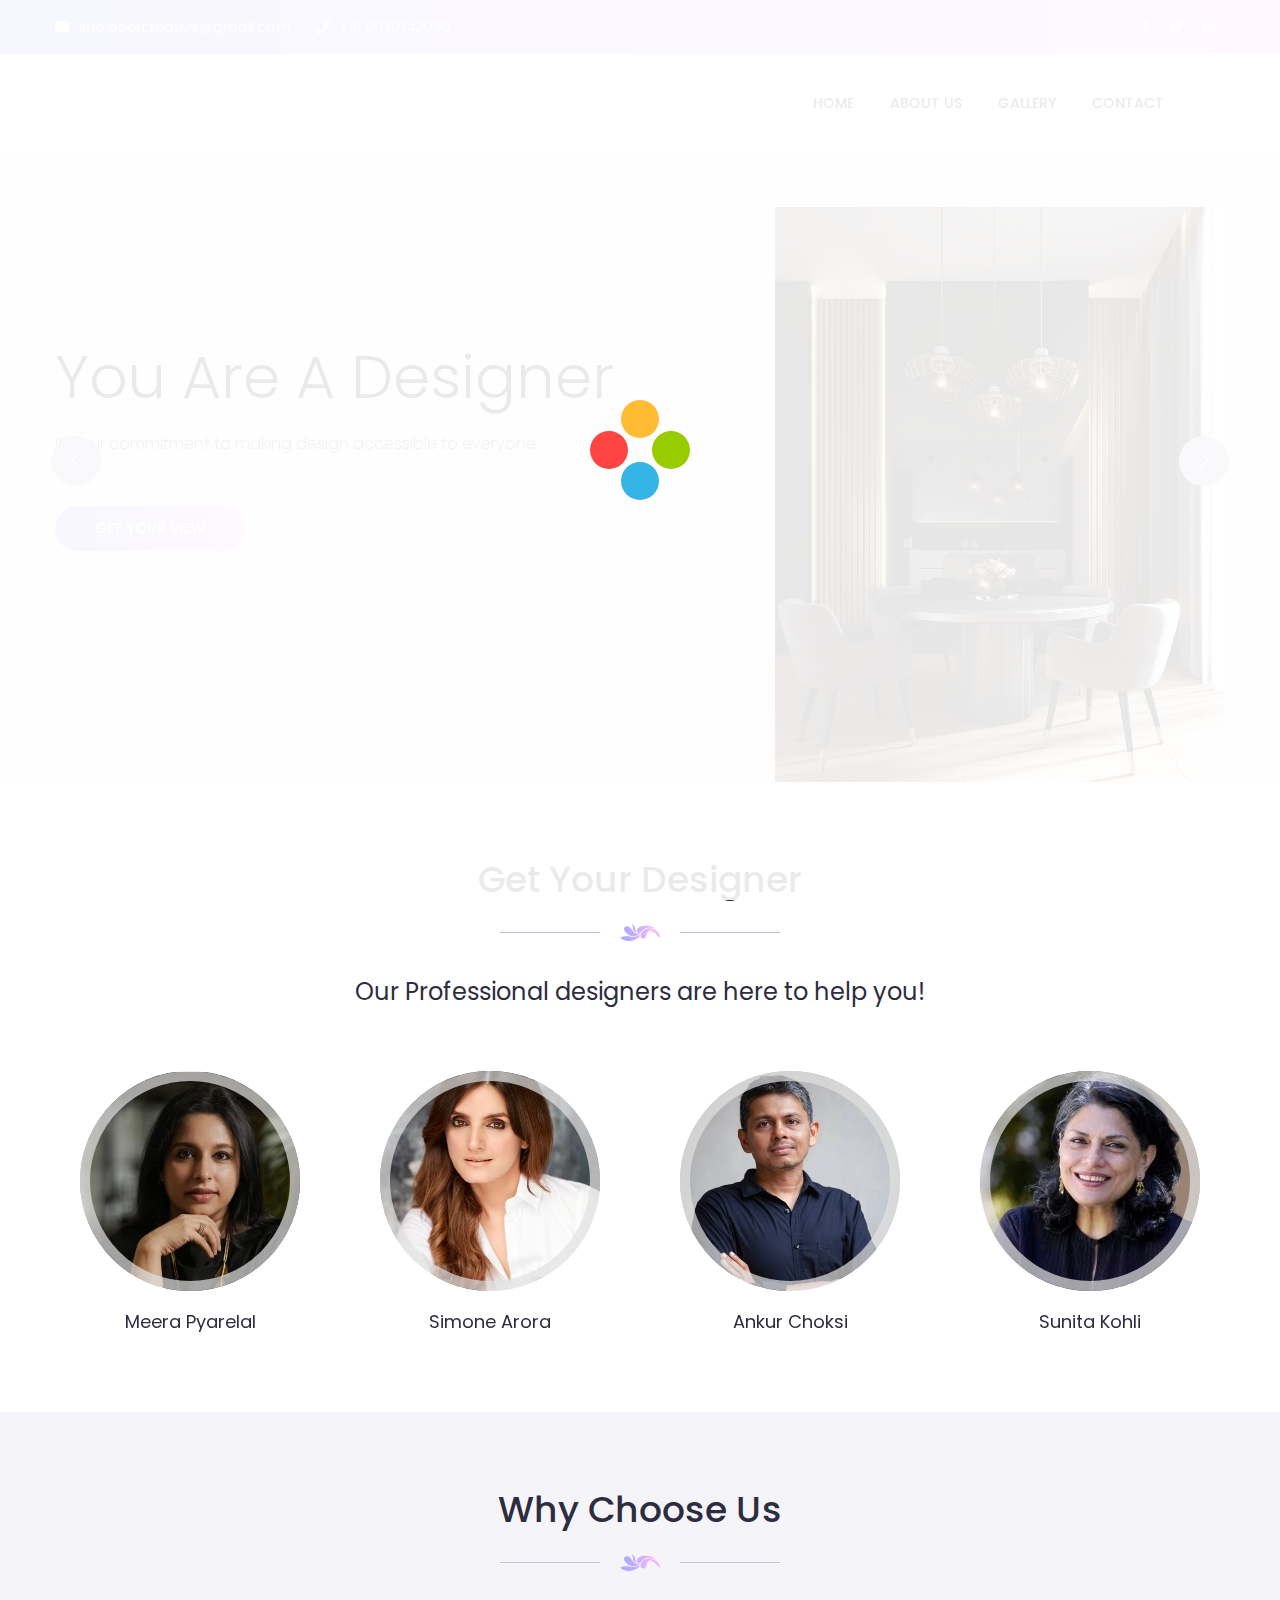
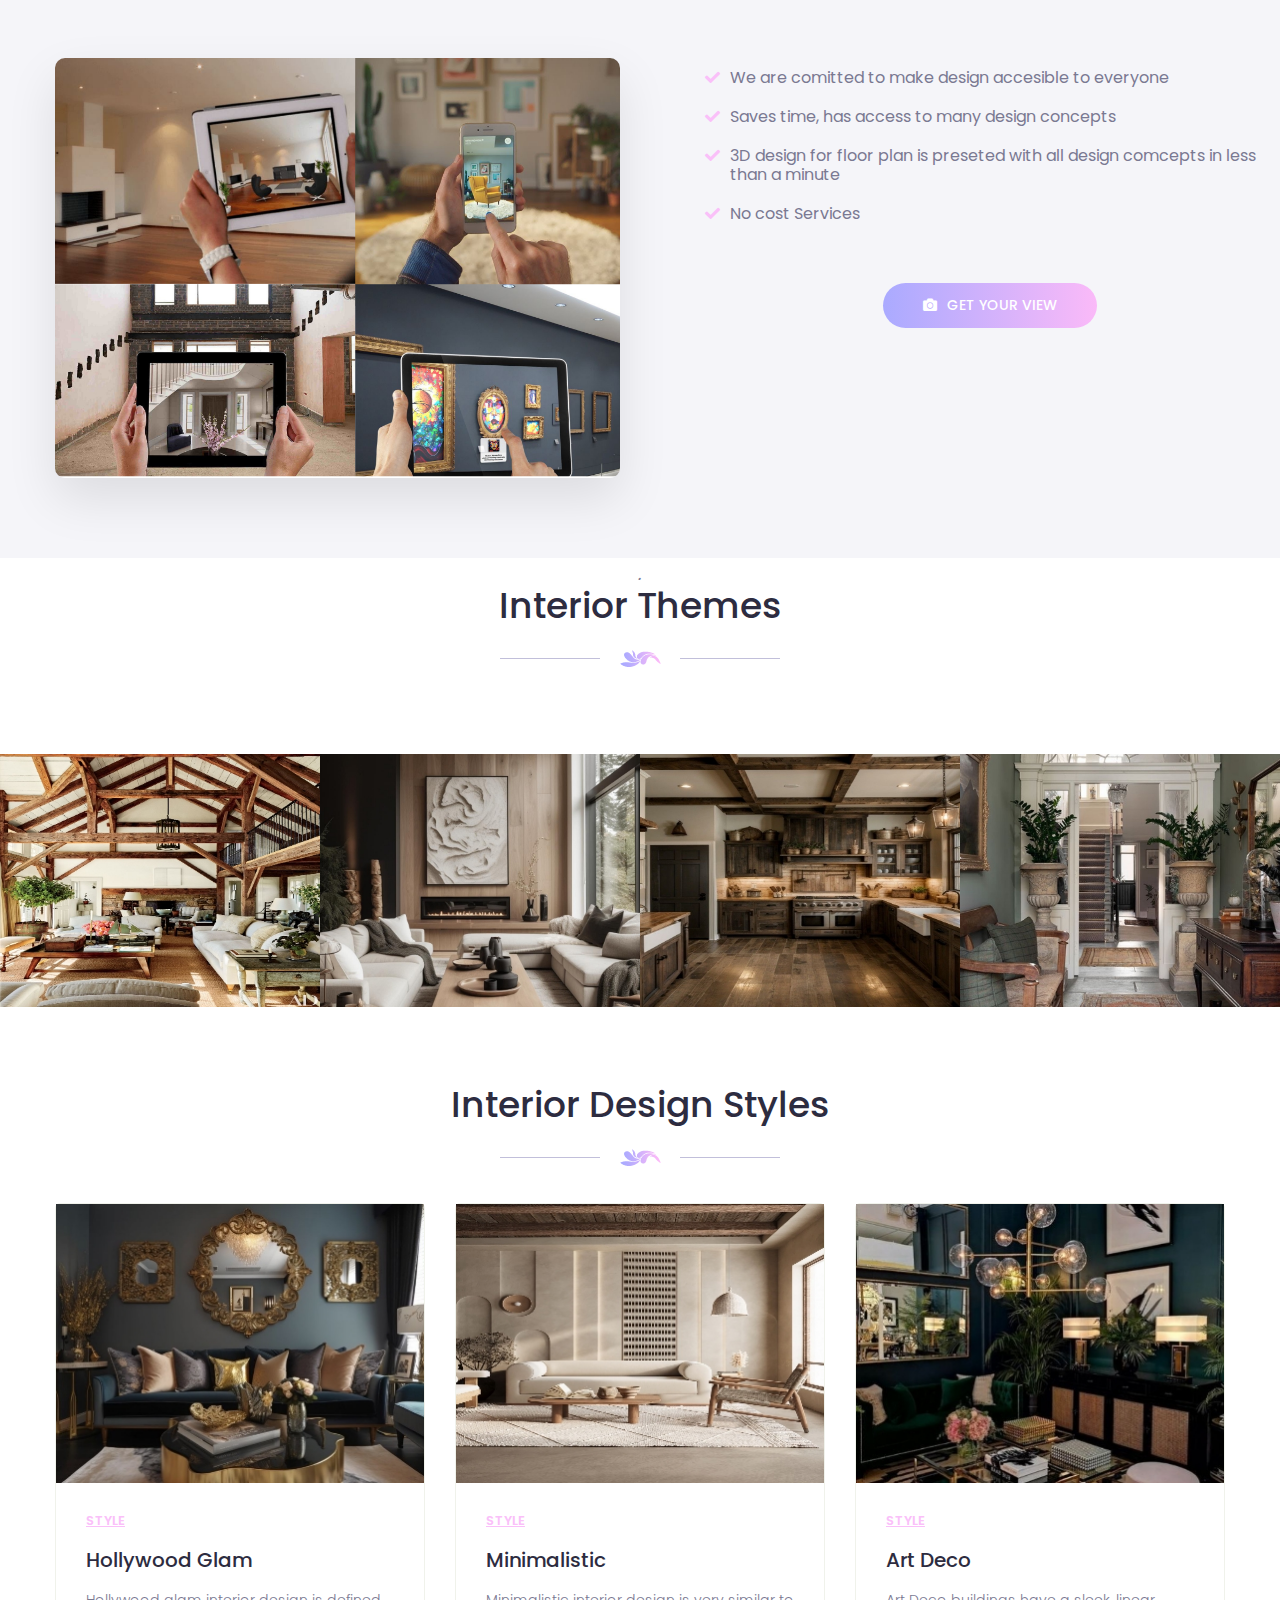
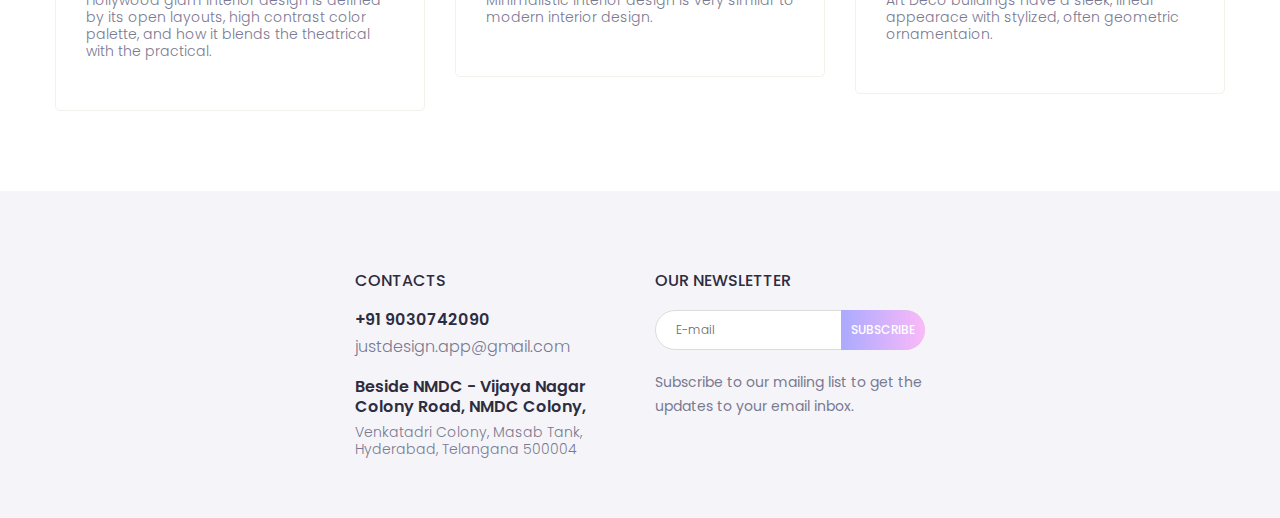
==== index.html @ 532f26d9 "init" ====
<!doctype html>
<!--[if lt IE 7]>		<html class="no-js lt-ie9 lt-ie8 lt-ie7" lang=""> <![endif]-->
<!--[if IE 7]>			<html class="no-js lt-ie9 lt-ie8" lang=""> <![endif]-->
<!--[if IE 8]>			<html class="no-js lt-ie9" lang=""> <![endif]-->
<!--[if gt IE 8]><!-->	<html class="no-js" lang=""> <!--<![endif]-->
<head>
	<meta charset="utf-8">
	<meta http-equiv="X-UA-Compatible" content="IE=edge">
	<meta name="description" content="">
	<meta name="viewport" content="width=device-width, initial-scale=1">
	<title>JustDesign.app</title>
	<link rel="stylesheet" href="css/bootstrap.css">
	<link rel="stylesheet" href="css/icomoon.css">
	<link rel="stylesheet" href="css/icofont.css">
	<link rel="stylesheet" href="css/plugins.css">
	<link rel="stylesheet" href="style.css">
	<link rel="stylesheet" href="css/color.css">
	<link rel="stylesheet" href="css/responsive.css">
	<script src="js/vendor/modernizr-2.8.3-respond-1.4.2.min.js"></script>
</head>
<body class="hb-home hb-homeone">
	<!--[if lt IE 8]>
		<p class="browserupgrade">You are using an <strong>outdated</strong> browser. Please <a href="http://browsehappy.com/">upgrade your browser</a> to improve your experience.</p>
	<![endif]-->
	<!--************************************
			Wrapper Start
	*************************************-->
	<div id="hb-wrapper" class="hb-wrapper hb-haslayout">
		<!--************************************
				Header Start
		*************************************-->
		<header id="hb-header" class="hb-header hb-haslayout">
			<div class="hb-topbar">
				<div class="container">
					<div class="row">
						<div class="col-xs-12 col-sm-12 col-md-12">
							<div class="hb-info-area">
								<ul class="list-unstyled hb-info">
									<li><a href="mailto:info.deercreative@gmail.com"><i class="fa fa-envelope"></i>info.deercreative@gmail.com</a>
									</li>
									<li><i class="fa fa-phone"></i>+91 9030742090</li>
								</ul>
							</div>
							<div class="hb-socialicons-area">
								<!-- <span class="hb-timeandday">Open hours: 8.00-18.00 Mon-Fri</span> -->
								<ul class="hb-socialicons hb-withoutbackground list-unstyled">
									<li><a href="javascript:void(0);"><i class="fab fa-facebook-f"></i></a></li>
									<li><a href="javascript:void(0);"><i class="fab fa-twitter"></i></a></li>
									<!-- <li><a href="javascript:void(0);"><i class="fab fa-google-plus-g"></i></a></li> -->
									<li><a href="javascript:void(0);"><i class="fab fa-instagram"></i></a></li>
								</ul>
							</div>
						</div>
					</div>
				</div>
			</div>
			<div class="hb-navigationarea">
				<div class="container">
					<div class="row">
						<div class="col-xs-12 col-sm-12 col-md-12 col-lg-12">
							<!-- <strong class="hb-logo"><a href="index.html"><img src="images/logo.png" alt="company logo here"></a></strong> -->
							<div class="hb-addnav">
								<!-- <div class="hb-searcharea">
									<a href="#" class="search-opener"><i class="icon_search"></i></a>
								</div> -->
								<!-- <div class="hb-cartarea">
									<a class="dropdown-toggle" data-toggle="dropdown" href="#" role="button" aria-haspopup="true" aria-expanded="false">
									<span class="icon_bag_alt"></span>
									</a>
									<ul class="list-unstyled dropdown-menu hb-cart right">
										<li>
											<figure><img src="images/cart-img01.jpg" alt="image description"></figure>
											<h3><span>$130.00 x 1</span>OIL MASSAGES</h3>
											<button><i class="ti-close"></i></button>
										</li>
										<li>
											<figure><img src="images/cart-img02.jpg" alt="image description"></figure>
											<h3><span>$130.00 x 1</span>OIL MASSAGES</h3>
											<button><i class="ti-close"></i></button>
										</li>
										<li>
											<span class="hb-total">total:<em>$460.00</em></span>
										</li>
										<li>
											<a href="javascript:void(0);" class="hb-btn hb-btn-lg changehover font-base fw-medium text-center text-uppercase">VIEW CARD</a>
											<a href="javascript:void(0);" class="hb-btn hb-btn-lg font-base fw-medium text-center text-uppercase">CHECK OUT</a>
										</li>
									</ul>
								</div> -->
							</div>
							<nav id="hb-nav" class="hb-nav">
								<div class="navbar-header">
									<button type="button" class="navbar-toggle collapsed" data-toggle="collapse" data-target="#hb-navigation" aria-expanded="false">
										<span class="sr-only">Toggle navigation</span>
										<span class="icon-bar"></span>
										<span class="icon-bar"></span>
										<span class="icon-bar"></span>
									</button>
								</div>
								<div id="hb-navigation" class="collapse navbar-collapse hb-navigation">
									<ul>                                                                    
										<li class="menu-item-has-children">
											<a href="index.html">Home</a>
											<!-- <ul class="list-unstyled sub-menu">
												<li><a href="index.html">Homepage Spa S1</a></li>
												<li><a href="index-2.html">Homepage Spa S2</a></li>
												<li><a href="index-3.html">Homepage Spa S3</a></li>
												<li><a href="index-4.html">Homepage Spa S4</a></li>
											</ul> -->
										</li>
										<!-- <li class="menu-item-has-children">
											<a href="service.html">Services</a>
											<ul class="list-unstyled sub-menu">
												<li><a href="service.html">Full-body Massages</a></li>
											</ul>
										</li> -->
										<li><a href="aboutus.html">About Us</a></li>
										<!-- <li class="menu-item-has-children current-menu-item">
											<a href="javascript:void(0);">Pages</a>
											<ul class="list-unstyled sub-menu">
												<li><a href="aboutus.html">About Us</a></li>
												<li><a href="testimonials.html">Testimonials</a></li>
												<li><a href="pricing.html">Pricing</a></li>
												<li><a href="booking.html">Booking</a></li>
												<li><a href="giftcertificates.html">Gift Certificates</a></li>
												<li><a href="faq.html">FAQs</a></li>
												<li><a href="404page.html">404 Error</a></li>
												<li><a href="comingsoon.html">Comming Soon</a></li>
											</ul>
										</li> -->
										<li class="menu-item-has-children">
											<a href="gallery.html">Gallery</a>
											<!-- <ul class="list-unstyled sub-menu">
												<li><a href="gallery.html">Gallery Grid</a></li>
												<li><a href="gallery-masonrystyle.html">Gallery Masonry</a></li>
											</ul> -->
										</li>
										<!-- <li class="menu-item-has-children">
											<a href="javascript:void(0);">Shop</a>
											<ul class="list-unstyled sub-menu">
												<li><a href="shop.html">Shop</a></li>
												<li><a href="shop-detail.html">Shop Detail</a></li>
											</ul>
										</li> -->
										<!-- <li class="menu-item-has-children">
											<a href="javascript:void(0);">Blogs </a>
											<ul class="list-unstyled sub-menu">
												<li><a href="bloggrid-fullwidth.html">BlogGrid Fullwidth</a></li>
												<li><a href="bloggrid-sidebar.html">BlogGrid Sidebar</a></li>
												<li><a href="blog-classic.html">Blog Classic</a></li>
												<li><a href="blogdetails-sidebar.html">BlogDetail Sidebar</a></li>
												<li><a href="blogdetails-fullwidth.html">BlogDetail Fullwidth</a></li>
											</ul>
										</li> -->
										<li><a href="contactus.html">Contact</a></li>
									</ul>
								</div>
							</nav>
						</div>
					</div>
				</div>
			</div>
		</header>
		<!--************************************
				Header End
		*************************************-->
		<div class="search-popup">
			<div class="holder">
				<div class="block">
					<a href="#" class="close-btn"><i class="fa fa-times"></i></a>
					<form action="#" class="search-form">
						<fieldset>
							<input type="search" class="form-control" placeholder="Search">
							<button type="submit" class="btn-primary"><i class="fa fa-search"></i></button>
						</fieldset>
					</form>
				</div>
			</div>
		</div>
		<!--************************************
				Home Slider Start
		*************************************-->
		<div id="hb-homeslider" class="hb-homeslider owl-carousel owl-theme hb-haslayout">
			<div class="item">
				<div class="container">
					<div class="row">
						<div class="col-xs-12">
							<div class="hb-slidercontent-area">
								<figure class="hb-sliderimg">
									<img src="images/slider.png" alt="image description">
									<figcaption class="hb-slidercontent">
										<h1>
											<!-- <span>Design &amp; Just Design</span> -->
											You are a designer</h1>
											<div class="hb-description">
												<p>It's our commitment to making design accessible to everyone.</p>
											</div>
											<a href="booking.html" class="hb-btn">Get your view</a>
										</figcaption>
								</figure>
							</div>
						</div>
					</div>
				</div>
			</div>
			<div class="item">
				<div class="container">
					<div class="row">
						<div class="col-xs-12">
							<div class="hb-slidercontent-area">
								<figure class="hb-sliderimg">
									<img src="images/slider2.png" alt="image description">
									<figcaption class="hb-slidercontent">
										<h1>
											<!-- <span>Design &amp; Real</span> -->
											See &amp; Design</h1>
										<div class="hb-description">
											<p>You don't need to be an expert we're here to help.</p>
										</div>
										<a href="service.html" class="hb-btn">Get your view</a>
									</figcaption> 
								</figure>
							</div>
						</div>
					</div>
				</div>
			</div>
		</div>
		<!--************************************
				Home Slider End
		*************************************-->
		<!--************************************
				Main Start
		*************************************-->
		<main id="hb-main" class="hb-main hb-haslayout">
			<!--************************************
						Services Start
			*************************************-->
			<section id="hb-services" class="hb-services hb-sectionspace hb-haslayout">
				<div class="container">
					<div class="row">
						<div class=" col-xs-12 col-sm-12 col-sm-offset-0 col-md-8 col-md-offset-2">
							<div class="hb-sectionhead mb-50">
								<div class="hb-sectiontitle">
									<h2>
										<span></span>
										Get Your Designer
									</h2>
								</div>
								<div class="hb-headcontent">
									<h2>Our Professional designers are here to help you!</h2>
									<div class="hb-description">
										<!-- <p>Paradise products combine botanical and advanced cosmeceutical ingredients with the Science of Beauty to bring you the ultimate in professional skincare in a retail form.</p> -->
									</div>
								</div>
							</div>
						</div>
						<div id="hb-servicesslider" class="hb-servicesslider owl-carousel owl-theme hb-haslayout">
							<div class="item">
								<div class="hb-servicebox">
									<figure class="hb-serviceimg">
										<img src="images/designer1.jpg" alt="images description">
										<figcaption class="hb-imagecontent">
											<a href="booking.html" class="hb-btn"> Connect</a>
										</figcaption>
									</figure>
									<div class="hb-servicecontent">
										<h3>
											Meera Pyarelal
											<!-- <em>$200</em> -->
										</h3>
									</div>
								</div>
							</div>
							<div class="item">
								<div class="hb-servicebox">
									<figure class="hb-serviceimg">
										<img src="images/designer2.jpg" alt="images description">
										<figcaption class="hb-imagecontent">
											<a href="booking.html" class="hb-btn"> Connect</a>
										</figcaption>
									</figure>
									<div class="hb-servicecontent">
										<h3>
											Simone Arora
											<!-- <em>$120</em> -->
										</h3>
									</div>
								</div>
							</div>
							<div class="item">
								<div class="hb-servicebox">
									<figure class="hb-serviceimg">
										<img src="images/designer3.jpg" alt="images description">
										<figcaption class="hb-imagecontent">
											<a href="booking.html" class="hb-btn"> Connect</a>
										</figcaption>
									</figure>
									<div class="hb-servicecontent">
										<h3>
											Ankur Choksi
											<!-- <em>$80</em> -->
										</h3>
									</div>
								</div>
							</div>
							<div class="item">
								<div class="hb-servicebox">
									<figure class="hb-serviceimg">
										<img src="images/designer4.jpg" alt="images description">
										<figcaption class="hb-imagecontent">
											<a href="booking.html" class="hb-btn"> Connect</a>
										</figcaption>
									</figure>
									<div class="hb-servicecontent">
										<h3>
											Sunita Kohli
											<!-- <em>$150</em> -->
										</h3>
									</div>
								</div>
							</div>
						</div>
					</div>
				</div>
			</section>
			<!--************************************
						Services End
			*************************************-->
			<!--************************************
						Why Choose US Start
			*************************************-->
			<section id="hb-whychooseus" class="hb-whychooseus hb-sectionspace hb-bg hb-haslayout">
				<div class="container">
					<div class="row">
						<div class=" col-xs-12 col-sm-12 col-sm-offset-0 col-md-8 col-md-offset-2">
							<div class="hb-sectionhead mb-50">
								<div class="hb-sectiontitle">
									<h2><span></span>
										Why Choose Us
									</h2>
								</div>
							</div>
						</div>
						<div class="col-xs-12 col-sm-6 col-md-6 col-lg-6">
							<figure class="hb-whychooseus-img">
								<img src="images/whychooseus.png" alt="images description">
							</figure>
						</div>
						<div class="col-xs-12 col-sm-6 col-md-6 col-lg-6">
							<div class="hb-whychooseus-content">
								<div class="hb-whychooseus-title">
									<!-- <h3 class="hb-twoheading">Special Treatments</h3> -->
								</div>
								<ul class="list-unstyled hb-whychooseus-list">
									<li>We are comitted to make design accesible to everyone</li>
									<li>Saves time, has access to many design concepts</li>
									<li>3D design for floor plan is preseted with all design comcepts in less than a minute</li>
									<li>No cost Services</li>
									<!-- <li>Special gifts & offers for you</li>
									<li>Created by Medical Professionals of Spa Lab</li> -->
								</ul>
								<!-- <div id="hb-statisticscounters" class="hb-statisticscounters">
									<div class="hb-counter">
										<h3><span data-from="0" data-to="135" data-speed="2000" data-refresh-interval="50">135</span></h3>
										<h4>Clients</h4>
									</div>
									<div class="hb-counter">
										<h3><span data-from="0" data-to="28" data-speed="2000" data-refresh-interval="50">28</span></h3>
										<h4>Therapists</h4>
									</div>
									<div class="hb-counter">
										<h3><span data-from="0" data-to="46" data-speed="2000" data-refresh-interval="50">46</span></h3>
										<h4>Procedures</h4>
									</div>
									<div class="hb-counter">
										<h3><span data-from="0" data-to="27" data-speed="2000" data-refresh-interval="50">27</span></h3>
										<h4>Treatments</h4>
									</div>
								</div> -->
								<div class="hb-btnarea">
									<a href="giftcertificates.html" class="hb-btn"><i class="fa fa-camera"></i>Get your view</a>
								</div>
							</div>
						</div>
					</div>
				</div>
			</section>
			<!--************************************
						Why Choose US End
			*************************************-->
			<!--************************************
						Pricing Plan Start
			*************************************-->
			<!-- <section id="hb-pricingplan" class="hb-pricingplan hb-sectionspace hb-haslayout">
				<div class="container">
					<div class="row">
						<div class=" col-xs-12 col-sm-12 col-sm-offset-0 col-md-8 col-md-offset-2">
							<div class="hb-sectionhead mb-50">
								<div class="hb-sectiontitle">
									<h2><span>Spa Center</span>
										Our Pricing
									</h2>
								</div>
							</div>
						</div>
						<div class="hb-pricingplan-area">
							<div class="col-xs-12 col-sm-6 col-md-3 col-lg-3">
								<div class="hb-pricingbox">
									<figure class="hb-pricing-img">
										<img src="https://via.placeholder.com/250x245" alt="images description">
									</figure>
									<div class="pricingcontent">
										<h3>
											FAMILY PACK
											<span>$29.99</span>
										</h3>
										<ul class="list-unstyled hb-pricinglist">
											<li>Nail Cutting</li>
											<li>Hair Coloring</li>
											<li>Spa Therapy</li>
										</ul>
										<div class="hb-btnarea">
											<a href="javascript:void(0);" class="hb-btn changebtn">select plan</a>
										</div>
									</div>
								</div>
							</div>
							<div class="col-xs-12 col-sm-6 col-md-3 col-lg-3">
								<div class="hb-pricingbox">
									<figure class="hb-pricing-img">
										<img src="https://via.placeholder.com/250x245" alt="images description">
									</figure>
									<div class="pricingcontent">
										<h3>
											Medium
											<span>$39.99</span>
										</h3>
										<ul class="list-unstyled hb-pricinglist">
											<li>Nail Cutting</li>
											<li>Hair Coloring</li>
											<li>Spa Therapy</li>
											<li>Body massage</li>
										</ul>
										<div class="hb-btnarea">
											<a href="javascript:void(0);" class="hb-btn changebtn">select plan</a>
										</div>
									</div>
								</div>
							</div>
							<div class="col-xs-12 col-sm-6 col-md-3 col-lg-3">
								<div class="hb-pricingbox active">
									<figure class="hb-pricing-img">
										<img src="https://via.placeholder.com/250x245" alt="images description">
									</figure>
									<div class="pricingcontent">
										<h3>
											Premium
											<span>$59.99</span>
										</h3>
										<ul class="list-unstyled hb-pricinglist">
											<li>Nail Cutting</li>
											<li>Hair Coloring</li>
											<li>Spa Therapy</li>
											<li>Body massage</li>
											<li>Manicure</li>
										</ul>
										<div class="hb-btnarea">
											<a href="javascript:void(0);" class="hb-btn changebtn">select plan</a>
										</div>
									</div>
								</div>
							</div>
							<div class="col-xs-12 col-sm-6 col-md-3 col-lg-3">
								<div class="hb-pricingbox">
									<figure class="hb-pricing-img">
										<img src="https://via.placeholder.com/250x245" alt="images description">
									</figure>
									<div class="pricingcontent">
										<h3>
											Ultimate
											<span>$79.99</span>
										</h3>
										<ul class="list-unstyled hb-pricinglist">
											<li>Nail Cutting</li>
											<li>Hair Coloring</li>
											<li>Spa Therapy</li>
											<li>Body massage</li>
											<li>Manicure</li>
										</ul>
										<div class="hb-btnarea">
											<a href="javascript:void(0);" class="hb-btn changebtn">select plan</a>
										</div>
									</div>
								</div>
							</div>
						</div>
					</div>
				</div>
			</section> -->
			<!--************************************
						Pricing Plan End
			*************************************-->
			<!--************************************
						Our Gallery Start
			*************************************-->
			<section id="hb-gallery" class="hb-gallery hb-haslayout">
				<div class="container">
					<div class="row">
						<div class=" col-xs-12 col-sm-12 col-sm-offset-0 col-md-8 col-md-offset-2">
							<div class="hb-sectionhead mb-50">
								<div class="hb-sectiontitle">
									<h2><span>.</span>
									Interior Themes 
									</h2>
								</div>
							</div>
						</div>
					</div>
				</div>
				<div class="hb-gallery-area">
					<figure class="hb-galleryimg">
						<img src="images/interior-themes1.jpg" alt="images description">
						<figcaption class="hb-gallerycontent">
							<ul class="list-unstyled hb-roundicon">
								<li><a href="images/interior-themes1.jpg" data-fancybox="gallery" class="hb-g-icon hover1"><i class="fas fa-arrows-alt"></i></a></li>
								<li><a href="javascript:void(0)" class="hb-g-icon hover2"><i class="fas fa-link"></i></a></li>
							</ul>
							<h3>Country Style</h3>
							<span></span>
						</figcaption>
					</figure>
					<figure class="hb-galleryimg">
						<img src="images/interior-themes2.jpg" alt="images description">
						<figcaption class="hb-gallerycontent">
							<ul class="list-unstyled hb-roundicon">
								<li><a href="images/interior-themes2.jpg" data-fancybox="gallery" class="hb-g-icon hover1"><i class="fas fa-arrows-alt"></i></a></li>
								<li><a href="javascript:void(0)" class="hb-g-icon hover2"><i class="fas fa-link"></i></a></li>
							</ul>
							<h3>Scandinavian</h3>
							<span></span>
						</figcaption>
					</figure>
					<figure class="hb-galleryimg">
						<img src="images/interior-themes3.jpg" alt="images description">
						<figcaption class="hb-gallerycontent">
							<ul class="list-unstyled hb-roundicon">
								<li><a href="images/interior-themes3.jpg" data-fancybox="gallery" class="hb-g-icon hover1"><i class="fas fa-arrows-alt"></i></a></li>
								<li><a href="javascript:void(0)" class="hb-g-icon hover2"><i class="fas fa-link"></i></a></li>
							</ul>
							<h3>Rustic Meandering</h3>
							<span></span>
						</figcaption>
					</figure>
					<figure class="hb-galleryimg">
						<img src="images/interior-themes4.jpg" alt="images description">
						<figcaption class="hb-gallerycontent">
							<ul class="list-unstyled hb-roundicon">
								<li><a href="images/interior-themes4.jpg" data-fancybox="gallery" class="hb-g-icon hover1"><i class="fas fa-arrows-alt"></i></a></li>
								<li><a href="javascript:void(0)" class="hb-g-icon hover2"><i class="fas fa-link"></i></a></li>
							</ul>
							<h3>Traditional</h3>
							<span></span>
						</figcaption>
					</figure>
				</div>
			</section>
			<!--************************************
						Our Gallery End
			*************************************-->
			<!--************************************
						Appointment Start
			*************************************-->
			<!-- <section id="hb-appointment" class="hb-appointment hb-sectionspace hb-haslayout">
				<div class="container">
					<div class="row">
						<div class="col-xs-12 col-sm-12 col-md-5">
							<figure class="hb-appointmentimg">
								<img src="https://via.placeholder.com/470x545" alt="images description">
							</figure>
						</div>
						<div class="col-xs-12 col-sm-12 col-md-7">
							<div class="hb-sectionhead">
								<div class="hb-sectiontitle">
									<h2><span>Spa Center</span>
										Appointment
									</h2>
								</div>
							</div>
							<div class="hb-appointmentcontent">
								<h3>Want to Make a Booking or Have a Question?</h3>
								<div class="hb-description">
									<p>Call me : <strong>002-6666-8888</strong> or fill out our online booking <span>& equiry form and we’ll contact you</span></p>
								</div>
								<div class="hb-btnarea">
									<a href="booking.html" class="hb-btn">Make an appointment</a>
								</div>
							</div>
						</div>
					</div>
				</div>
			</section> -->
			<!--************************************
						Appointment End
			*************************************-->
			<!--************************************
						Testimonial Start
			*************************************-->
			<!-- <div id="hb-testimonial" class="hb-testimonial hb-sectionspace hb-haslayout">
				<div class="container">
					<div class="row">
						<div class=" col-sm-12 col-xs-12 col-xs-offset-0 col-md-8 col-md-offset-2">
							<div id="hb-testimonialslider" class="hb-testimonialslider owl-carousel hb-haslayout" >
								<div class="item">
									<div class="hb-testimonialcontent">
										<figure>
											<img src="images/quotes-img01.png" alt="image description">	
										</figure>
										<div class="hb-description">
											<p>Had a massage at deep by the training student ,very professional ,very relaxing and felt very comfortable throughout the treatment ,the salon is always immaculately clean ,friendly and I would recommend this salon 100%</p>
										</div>
										<div  class="hb-uthername">
											<h3>Ollie Schneider</h3> -
											<span class="hb-stars"><span></span></span>
											<span>CEO DeerCreative</span>
										</div>
									</div>
								</div>
								<div class="item">
									<div class="hb-testimonialcontent">
										<figure>
											<img src="images/quotes-img01.png" alt="image description">	
										</figure>
										<div class="hb-description">
											<p>Had a massage at deep by the training student ,very professional ,very relaxing and felt very comfortable throughout the treatment ,the salon is always immaculately clean ,friendly and I would recommend this salon 100%</p>
										</div>
										<div  class="hb-uthername">
											<h3>Ollie Schneider</h3> -
											<span class="hb-stars"><span></span></span>
											<span>CEO DeerCreative</span>
										</div>
									</div>
								</div>
								<div class="item">
									<div class="hb-testimonialcontent">
										<figure>
											<img src="images/quotes-img01.png" alt="image description">	
										</figure>
										<div class="hb-description">
											<p>Had a massage at deep by the training student ,very professional ,very relaxing and felt very comfortable throughout the treatment ,the salon is always immaculately clean ,friendly and I would recommend this salon 100%</p>
										</div>
										<div  class="hb-uthername">
											<h3>Ollie Schneider</h3> -
											<span class="hb-stars"><span></span></span>
											<span>CEO DeerCreative</span>
										</div>
									</div>
								</div>
								<div class="item">
									<div class="hb-testimonialcontent">
										<figure>
											<img src="images/quotes-img01.png" alt="image description">	
										</figure>
										<div class="hb-description">
											<p>Had a massage at deep by the training student ,very professional ,very relaxing and felt very comfortable throughout the treatment ,the salon is always immaculately clean ,friendly and I would recommend this salon 100%</p>
										</div>
										<div  class="hb-uthername">
											<h3>Ollie Schneider</h3> -
											<span class="hb-stars"><span></span></span>
											<span>CEO DeerCreative</span>
										</div>
									</div>
								</div>
								<div class="item">
									<div class="hb-testimonialcontent">
										<figure>
											<img src="images/quotes-img01.png" alt="image description">	
										</figure>
										<div class="hb-description">
											<p>Had a massage at deep by the training student ,very professional ,very relaxing and felt very comfortable throughout the treatment ,the salon is always immaculately clean ,friendly and I would recommend this salon 100%</p>
										</div>
										<div  class="hb-uthername">
											<h3>Ollie Schneider</h3> -
											<span class="hb-stars"><span></span></span>
											<span>CEO DeerCreative</span>
										</div>
									</div>
								</div>
								<div class="item">
									<div class="hb-testimonialcontent">
										<figure>
											<img src="images/quotes-img01.png" alt="image description">	
										</figure>
										<div class="hb-description">
											<p>Had a massage at deep by the training student ,very professional ,very relaxing and felt very comfortable throughout the treatment ,the salon is always immaculately clean ,friendly and I would recommend this salon 100%</p>
										</div>
										<div  class="hb-uthername">
											<h3>Ollie Schneider</h3> -
											<span class="hb-stars"><span></span></span>
											<span>CEO DeerCreative</span>
										</div>
									</div>
								</div>
							</div>
							<div id="hb-testimonialsthumbslider" class="hb-testimonialsthumbslider hb-thumbs owl-carousel">
								<div class="item hb-thumb">
									<figure><img src="https://via.placeholder.com/80x80" alt="image description"></figure>
								</div>
								<div class="item hb-thumb">
									<figure><img src="https://via.placeholder.com/80x80" alt="image description"></figure>
								</div>
								<div class="item hb-thumb">
									<figure><img src="https://via.placeholder.com/80x80" alt="image description"></figure>
								</div>
								<div class="item hb-thumb">
									<figure><img src="https://via.placeholder.com/80x80" alt="image description"></figure>
								</div>
								<div class="item hb-thumb">
									<figure><img src="https://via.placeholder.com/80x80" alt="image description"></figure>
								</div>
								<div class="item hb-thumb">
									<figure><img src="https://via.placeholder.com/80x80" alt="image description"></figure>
								</div>
							</div>
						</div>
					</div>
				</div>
			</div> -->
			<!--************************************
						Testimonial End
			*************************************-->
			<!--************************************
						Interior Design style
			*************************************-->
			<section id="hb-blog" class="hb-blog hb-sectionspace hb-haslayout">
				<div class="container">
					<div class="row">
						<div class=" col-xs-12 col-sm-12 col-sm-offset-0 col-md-8 col-md-offset-2">
							<div class="hb-sectionhead">
								<div class="hb-sectiontitle">
									<h2><span></span>
										Interior Design Styles
									</h2>
								</div>
							</div>
						</div>
						<div class="hb-post-area">
							<div class="col-xs-12 col-sm-6 col-md-4 col-lg-4">
								<article class="hb-post">
									<figure class="hb-postimage">
										<a href="bloggrid-sidebar.html"><img src="images/interior-design-style1.jpg" alt="image description"></a>
									</figure>
									<div class="hb-postcontent">
										<a href="bloggrid-sidebar.html" class="hb-postcategory">Style</a>
										<div class="hb-posttitle">
											<h3><a href="bloggrid-sidebar.html">Hollywood Glam</a></h3>
										</div>
										<div class="hb-postmeta">
											 <span>Hollywood glam interior design is defined by its open layouts, high contrast color palette, and how it blends the theatrical with the practical.</span>
										</div>
									</div>
								</article>
							</div>
							<div class="col-xs-12 col-sm-6 col-md-4 col-lg-4">
								<article class="hb-post">
									<figure class="hb-postimage">
										<a href="bloggrid-sidebar.html"><img src="images/interior-design-style2.jpg" alt="image description"></a>
									</figure>
									<div class="hb-postcontent">
										<a href="bloggrid-sidebar.html" class="hb-postcategory">Style</a>
										<div class="hb-posttitle">
											<h3><a href="bloggrid-sidebar.html">Minimalistic</a></h3>
										</div>
										<div class="hb-postmeta">
											<span>Minimalistic interior design is very similar to modern interior design.</span>
										</div>
									</div>
								</article>
							</div>
							<div class="col-xs-12 col-sm-6 col-md-4 col-lg-4">
								<article class="hb-post">
									<figure class="hb-postimage">
										<a href="bloggrid-sidebar.html"><img src="images/interior-design-style3.jpg" alt="image description"></a>
									</figure>
									<div class="hb-postcontent">
										<a href="bloggrid-sidebar.html" class="hb-postcategory">Style</a>
										<div class="hb-posttitle">
											<h3><a href="bloggrid-sidebar.html">Art Deco</a></h3>
										</div>
										<div class="hb-postmeta">
											<span>Art Deco buildings have a sleek, linear appearace with stylized, often geometric ornamentaion.</span>
										</div>
									</div>
								</article>
							</div>
						</div>
					</div>
				</div>
			</section>
			<!--************************************
						Blog End
			*************************************-->
		</main>
		<!--************************************
				Main End
		*************************************-->
		<!--************************************
				Footer Start
		*************************************-->
		<footer id="hb-footer" class="hb-footer hb-haslayout">
			<div class="hb-footer-area">
				<div class="container">
					<div class="row">
						<div class="col-xs-12 col-sm-6 col-md-3">
							<div class="hb-col">
								<strong class="hb-logo">
									<!-- <a href="javascript:void"><img src="images/logo.png" alt=""></a> -->
								</strong>
								<!-- <span class="hb-timeandday">Open hours: 8.00-18.00 Mon-Fri</span> -->
								<ul class="list-unstyled hb-socialicons">
									<!-- <li><a href="javascript:void(0);"><i class="fab fa-facebook-f"></i></a></li>
									<li><a href="javascript:void(0);"><i class="fab fa-twitter"></i></a></li>
									<li class="hb-googleplus"><a href="javascript:void(0);"><i class="fab fa-google-plus-g"></i></a></li> -->
									<li><a href="https://www.instagram.com/justdesign.app?igsh=MWFzcHBxNmJ0dnIwag%3D%3D&utm_source=qr"><i class="fab fa-instagram"></i></a></li>
								</ul>
							</div>
						</div>
						<div class="col-xs-12 col-sm-6 col-md-3">
							<div class="hb-col">
								<h3>Contacts</h3>
								<ul class="list-unstyled hb-info">
									<li><span>+91 9030742090<a href="#">justdesign.app@gmail.com</a></span>
									</li>
									<li><span>Beside NMDC - Vijaya Nagar Colony Road, NMDC Colony,<em>Venkatadri Colony, Masab Tank, Hyderabad, Telangana 500004</em></span></li>
								</ul>
							</div>
						</div>
						<div class="col-xs-12 col-sm-6 col-md-3">
							<div class="hb-col">
								<h3>Our Newsletter</h3>
								<div class="hb-emailarea">
									<form class="hb-formtheme">
										<fieldset>
											<div class="form-group">
												<input type="text" class="form-control" placeholder="E-mail">
												<button type="submit" class="hb-btn">SUBSCRIBE</button>
											</div>
										</fieldset>
									</form>
								</div>
								<div class="hb-description">
									<p>Subscribe to our mailing list to get the updates to your email inbox.</p>
								</div>
							</div>
						</div>
						<div class="col-xs-12 col-sm-6 col-md-3">
							<div class="hb-col hb-widget">
								<ul>
									<!-- <li><a href="javascript:void(0);"><img src="https://via.placeholder.com/80x80" alt="image description"></a></li>
									<li><a href="javascript:void(0);"><img src="https://via.placeholder.com/80x80" alt="image description"></a></li>
									<li><a href="javascript:void(0);"><img src="https://via.placeholder.com/80x80" alt="image description"></a></li>
									<li><a href="javascript:void(0);"><img src="https://via.placeholder.com/80x80" alt="image description"></a></li>
									<li><a href="javascript:void(0);"><img src="https://via.placeholder.com/80x80" alt="image description"></a></li>
									<li><a href="javascript:void(0);"><img src="https://via.placeholder.com/80x80" alt="image description"></a></li> -->
								</ul>
							</div>
						</div>
					</div>
				</div>
			</div>
			<!-- <div class="hb-footerbar">
				<div class="container">
					<div class="row">
						<div class="col-xs-12 col-sm-12 col-md-12">
							<span class="hb-copyright">Copyright ©2018 DeerCreative.</span>
							<ul class="list-unstyled hb-footernav">
								<li><a href="javascript:void(0);">About </a></li>
								<li><a href="javascript:void(0);">Terms & Conditions</a></li>
								<li><a href="javascript:void(0);">Privacy Policy</a></li>
								<li><a href="javascript:void(0);">Contact</a></li>
							</ul>
						</div>
					</div>
				</div>
			</div> -->
		</footer>
		<!--************************************
				Footer End
		*************************************-->
		<span id="back-top" class="text-center rounded-circle fa fa-angle-up"></span>
		<div id="loader" class="loader-holder">
			<div class="block">
			    <div class="dot white"></div>
			    <div class="dot"></div>
			    <div class="dot"></div>
			    <div class="dot"></div>
			    <div class="dot"></div>
			</div>
		</div>
	</div>
	<!--************************************
			Wrapper End
	*************************************-->
	<script src="js/vendor/jquery-library.js"></script>
	<script src="js/vendor/bootstrap.min.js"></script>
	<script src="js/owl.carousel.min.js"></script>
	<script src="js/isotope.pkgd.js"></script>
	<script src="js/isotop.js"></script>
	<script src="js/countTo.js"></script>
	<script src="js/appear.js"></script>
	<script src="js/main.js"></script>
</body>
</html>
---- css/icomoon.css ----
@font-face {
	font-family: 'icomoon';
	src: url('../fonts/icomoon.eot?hc836c');
	src: url('../fonts/icomoon.eot?hc836c#iefix') format('embedded-opentype'),
		 url('../fonts/icomoon.ttf?hc836c') format('truetype'),
		 url('../fonts/icomoon.woff?hc836c') format('woff'),
		 url('../fonts/icomoon.svg?hc836c#icomoon') format('svg');
	font-weight: normal;
	font-style: normal;
}
[class^="icon-"],
[class*=" icon-"] {
	font-family: 'icomoon' !important;
	speak: none;
	font-style: normal;
	font-weight: normal;
	font-variant: normal;
	text-transform: none;
	line-height: 1;
	-webkit-font-smoothing: antialiased;
	-moz-osx-font-smoothing: grayscale;
}
.icon-apartment:before { content: "\e900"; }
.icon-arrow-down-circle:before { content: "\e901"; }
.icon-arrow-left-circle:before { content: "\e902"; }
.icon-arrow-right-circle:before { content: "\e903"; }
.icon-arrow-up-circle:before { content: "\e904"; }
.icon-bicycle:before { content: "\e905"; }
.icon-bus:before { content: "\e906"; }
.icon-calendar-full:before { content: "\e907"; }
.icon-camera-video:before { content: "\e908"; }
.icon-car:before { content: "\e909"; }
.icon-chart-bars:before { content: "\e90a"; }
.icon-checkmark-circle:before { content: "\e90b"; }
.icon-chevron-down:before { content: "\e90c"; }
.icon-chevron-down-circle:before { content: "\e90d"; }
.icon-chevron-left:before { content: "\e90e"; }
.icon-chevron-left-circle:before { content: "\e90f"; }
.icon-chevron-right:before { content: "\e910"; }
.icon-chevron-right-circle:before { content: "\e911"; }
.icon-chevron-up:before { content: "\e912"; }
.icon-chevron-up-circle:before { content: "\e913"; }
.icon-circle-minus:before { content: "\e914"; }
.icon-cloud-sync:before { content: "\e915"; }
.icon-code:before { content: "\e916"; }
.icon-coffee-cup:before { content: "\e917"; }
.icon-construction:before { content: "\e918"; }
.icon-cross-circle:before { content: "\e919"; }
.icon-diamond:before { content: "\e91a"; }
.icon-dinner:before { content: "\e91b"; }
.icon-direction-ltr:before { content: "\e91c"; }
.icon-direction-rtl:before { content: "\e91d"; }
.icon-drop:before { content: "\e91e"; }
.icon-enter-down:before { content: "\e91f"; }
.icon-envelope:before { content: "\e920"; }
.icon-exit-up:before { content: "\e921"; }
.icon-file-add:before { content: "\e922"; }
.icon-film-play:before { content: "\e923"; }
.icon-frame-contract:before { content: "\e924"; }
.icon-frame-expand:before { content: "\e925"; }
.icon-funnel:before { content: "\e926"; }
.icon-graduation-hat:before { content: "\e927"; }
.icon-hand:before { content: "\e928"; }
.icon-heart-pulse:before { content: "\e929"; }
.icon-highlight:before { content: "\e92a"; }
.icon-hourglass:before { content: "\e92b"; }
.icon-inbox:before { content: "\e92c"; }
.icon-laptop-phone:before { content: "\e92d"; }
.icon-layers:before { content: "\e92e"; }
.icon-license:before { content: "\e92f"; }
.icon-lighter:before { content: "\e930"; }
.icon-linearicons:before { content: "\e931"; }
.icon-line-spacing:before { content: "\e932"; }
.icon-magnifier:before { content: "\e933"; }
.icon-map-marker:before { content: "\e934"; }
.icon-menu-circle:before { content: "\e935"; }
.icon-moon:before { content: "\e936"; }
.icon-move:before { content: "\e937"; }
.icon-music-note:before { content: "\e938"; }
.icon-mustache:before { content: "\e939"; }
.icon-paperclip:before { content: "\e93a"; }
.icon-paw:before { content: "\e93b"; }
.icon-phone-handset:before { content: "\e93c"; }
.icon-picture:before { content: "\e93d"; }
.icon-plus-circle:before { content: "\e93e"; }
.icon-pointer-down:before { content: "\e93f"; }
.icon-pointer-left:before { content: "\e940"; }
.icon-pointer-right:before { content: "\e941"; }
.icon-pointer-up:before { content: "\e942"; }
.icon-poop:before { content: "\e943"; }
.icon-power-switch:before { content: "\e944"; }
.icon-question-circle:before { content: "\e945"; }
.icon-screen:before { content: "\e946"; }
.icon-select:before { content: "\e947"; }
.icon-shirt:before { content: "\e948"; }
.icon-smartphone:before { content: "\e949"; }
.icon-star:before { content: "\e94a"; }
.icon-store:before { content: "\e94b"; }
.icon-sync:before { content: "\e94c"; }
.icon-tag:before { content: "\e94d"; }
.icon-text-align-center:before { content: "\e94e"; }
.icon-text-align-justify:before { content: "\e94f"; }
.icon-text-align-left:before { content: "\e950"; }
.icon-text-align-right:before { content: "\e951"; }
.icon-text-format:before { content: "\e952"; }
.icon-text-format-remove:before { content: "\e953"; }
.icon-text-size:before { content: "\e954"; }
.icon-thumbs-down:before { content: "\e955"; }
.icon-thumbs-up:before { content: "\e956"; }
.icon-train:before { content: "\e957"; }
.icon-trash:before { content: "\e958"; }
.icon-unlink:before { content: "\e959"; }
.icon-volume:before { content: "\e95a"; }
.icon-wheelchair:before { content: "\e95b"; }
.icon-home:before { content: "\e95c"; }
.icon-home2:before { content: "\e95d"; }
.icon-home3:before { content: "\e95e"; }
.icon-office:before { content: "\e95f"; }
.icon-newspaper:before { content: "\e960"; }
.icon-pencil:before { content: "\e961"; }
.icon-pencil2:before { content: "\e962"; }
.icon-quill:before { content: "\e963"; }
.icon-pen:before { content: "\e964"; }
.icon-blog:before { content: "\e965"; }
.icon-eyedropper:before { content: "\e966"; }
.icon-droplet:before { content: "\e967"; }
.icon-paint-format:before { content: "\e968"; }
.icon-image:before { content: "\e969"; }
.icon-images:before { content: "\e96a"; }
.icon-camera:before { content: "\e96b"; }
.icon-headphones:before { content: "\e96c"; }
.icon-music:before { content: "\e96d"; }
.icon-play:before { content: "\e96e"; }
.icon-film:before { content: "\e96f"; }
.icon-video-camera:before { content: "\e970"; }
.icon-dice:before { content: "\e971"; }
.icon-pacman:before { content: "\e972"; }
.icon-spades:before { content: "\e973"; }
.icon-clubs:before { content: "\e974"; }
.icon-diamonds:before { content: "\e975"; }
.icon-bullhorn:before { content: "\e976"; }
.icon-connection:before { content: "\e977"; }
.icon-podcast:before { content: "\e978"; }
.icon-feed:before { content: "\e979"; }
.icon-mic:before { content: "\e97a"; }
.icon-book:before { content: "\e97b"; }
.icon-books:before { content: "\e97c"; }
.icon-library:before { content: "\e97d"; }
.icon-file-text:before { content: "\e97e"; }
.icon-profile:before { content: "\e97f"; }
.icon-file-empty:before { content: "\e980"; }
.icon-files-empty:before { content: "\e981"; }
.icon-file-text2:before { content: "\e982"; }
.icon-file-picture:before { content: "\e983"; }
.icon-file-music:before { content: "\e984"; }
.icon-file-play:before { content: "\e985"; }
.icon-file-video:before { content: "\e986"; }
.icon-file-zip:before { content: "\e987"; }
.icon-copy:before { content: "\e988"; }
.icon-paste:before { content: "\e989"; }
.icon-stack:before { content: "\e98a"; }
.icon-folder:before { content: "\e98b"; }
.icon-folder-open:before { content: "\e98c"; }
.icon-folder-plus:before { content: "\e98d"; }
.icon-folder-minus:before { content: "\e98e"; }
.icon-folder-download:before { content: "\e98f"; }
.icon-folder-upload:before { content: "\e990"; }
.icon-price-tag:before { content: "\e991"; }
.icon-price-tags:before { content: "\e992"; }
.icon-barcode:before { content: "\e993"; }
.icon-qrcode:before { content: "\e994"; }
.icon-ticket:before { content: "\e995"; }
.icon-cart:before { content: "\e996"; }
.icon-coin-dollar:before { content: "\e997"; }
.icon-coin-euro:before { content: "\e998"; }
.icon-coin-pound:before { content: "\e999"; }
.icon-coin-yen:before { content: "\e99a"; }
.icon-credit-card:before { content: "\e99b"; }
.icon-calculator:before { content: "\e99c"; }
.icon-lifebuoy:before { content: "\e99d"; }
.icon-phone:before { content: "\e99e"; }
.icon-phone-hang-up:before { content: "\e99f"; }
.icon-address-book:before { content: "\e9a0"; }
.icon-envelop:before { content: "\e9a1"; }
.icon-pushpin:before { content: "\e9a2"; }
.icon-location:before { content: "\e9a3"; }
.icon-location2:before { content: "\e9a4"; }
.icon-compass:before { content: "\e9a5"; }
.icon-compass2:before { content: "\e9a6"; }
.icon-map:before { content: "\e9a7"; }
.icon-map2:before { content: "\e9a8"; }
.icon-history:before { content: "\e9a9"; }
.icon-clock:before { content: "\e9aa"; }
.icon-clock2:before { content: "\e9ab"; }
.icon-alarm:before { content: "\e9ac"; }
.icon-bell:before { content: "\e9ad"; }
.icon-stopwatch:before { content: "\e9ae"; }
.icon-calendar:before { content: "\e9af"; }
.icon-printer:before { content: "\e9b0"; }
.icon-keyboard:before { content: "\e9b1"; }
.icon-display:before { content: "\e9b2"; }
.icon-laptop:before { content: "\e9b3"; }
.icon-mobile:before { content: "\e9b4"; }
.icon-mobile2:before { content: "\e9b5"; }
.icon-tablet:before { content: "\e9b6"; }
.icon-tv:before { content: "\e9b7"; }
.icon-drawer:before { content: "\e9b8"; }
.icon-drawer2:before { content: "\e9b9"; }
.icon-box-add:before { content: "\e9ba"; }
.icon-box-remove:before { content: "\e9bb"; }
.icon-download:before { content: "\e9bc"; }
.icon-upload:before { content: "\e9bd"; }
.icon-floppy-disk:before { content: "\e9be"; }
.icon-drive:before { content: "\e9bf"; }
.icon-database:before { content: "\e9c0"; }
.icon-undo:before { content: "\e9c1"; }
.icon-redo:before { content: "\e9c2"; }
.icon-undo2:before { content: "\e9c3"; }
.icon-redo2:before { content: "\e9c4"; }
.icon-forward:before { content: "\e9c5"; }
.icon-reply:before { content: "\e9c6"; }
.icon-bubble:before { content: "\e9c7"; }
.icon-bubbles:before { content: "\e9c8"; }
.icon-bubbles2:before { content: "\e9c9"; }
.icon-bubble2:before { content: "\e9ca"; }
.icon-bubbles3:before { content: "\e9cb"; }
.icon-bubbles4:before { content: "\e9cc"; }
.icon-user:before { content: "\e9cd"; }
.icon-users:before { content: "\e9ce"; }
.icon-user-plus:before { content: "\e9cf"; }
.icon-user-minus:before { content: "\e9d0"; }
.icon-user-check:before { content: "\e9d1"; }
.icon-user-tie:before { content: "\e9d2"; }
.icon-quotes-left:before { content: "\e9d3"; }
.icon-quotes-right:before { content: "\e9d4"; }
.icon-hour-glass:before { content: "\e9d5"; }
.icon-spinner:before { content: "\e9d6"; }
.icon-spinner2:before { content: "\e9d7"; }
.icon-spinner3:before { content: "\e9d8"; }
.icon-spinner4:before { content: "\e9d9"; }
.icon-spinner5:before { content: "\e9da"; }
.icon-spinner6:before { content: "\e9db"; }
.icon-spinner7:before { content: "\e9dc"; }
.icon-spinner8:before { content: "\e9dd"; }
.icon-spinner9:before { content: "\e9de"; }
.icon-spinner10:before { content: "\e9df"; }
.icon-spinner11:before { content: "\e9e0"; }
.icon-binoculars:before { content: "\e9e1"; }
.icon-search:before { content: "\e9e2"; }
.icon-zoom-in:before { content: "\e9e3"; }
.icon-zoom-out:before { content: "\e9e4"; }
.icon-enlarge:before { content: "\e9e5"; }
.icon-shrink:before { content: "\e9e6"; }
.icon-enlarge2:before { content: "\e9e7"; }
.icon-shrink2:before { content: "\e9e8"; }
.icon-key:before { content: "\e9e9"; }
.icon-key2:before { content: "\e9ea"; }
.icon-lock:before { content: "\e9eb"; }
.icon-unlocked:before { content: "\e9ec"; }
.icon-wrench:before { content: "\e9ed"; }
.icon-equalizer:before { content: "\e9ee"; }
.icon-equalizer2:before { content: "\e9ef"; }
.icon-cog:before { content: "\e9f0"; }
.icon-cogs:before { content: "\e9f1"; }
.icon-hammer:before { content: "\e9f2"; }
.icon-magic-wand:before { content: "\e9f3"; }
.icon-aid-kit:before { content: "\e9f4"; }
.icon-bug:before { content: "\e9f5"; }
.icon-pie-chart:before { content: "\e9f6"; }
.icon-stats-dots:before { content: "\e9f7"; }
.icon-stats-bars:before { content: "\e9f8"; }
.icon-stats-bars2:before { content: "\e9f9"; }
.icon-trophy:before { content: "\e9fa"; }
.icon-gift:before { content: "\e9fb"; }
.icon-glass:before { content: "\e9fc"; }
.icon-glass2:before { content: "\e9fd"; }
.icon-mug:before { content: "\e9fe"; }
.icon-spoon-knife:before { content: "\e9ff"; }
.icon-leaf:before { content: "\ea00"; }
.icon-rocket:before { content: "\ea01"; }
.icon-meter:before { content: "\ea02"; }
.icon-meter2:before { content: "\ea03"; }
.icon-hammer2:before { content: "\ea04"; }
.icon-fire:before { content: "\ea05"; }
.icon-lab:before { content: "\ea06"; }
.icon-magnet:before { content: "\ea07"; }
.icon-bin:before { content: "\ea08"; }
.icon-bin2:before { content: "\ea09"; }
.icon-briefcase:before { content: "\ea0a"; }
.icon-airplane:before { content: "\ea0b"; }
.icon-truck:before { content: "\ea0c"; }
.icon-road:before { content: "\ea0d"; }
.icon-accessibility:before { content: "\ea0e"; }
.icon-target:before { content: "\ea0f"; }
.icon-shield:before { content: "\ea10"; }
.icon-power:before { content: "\ea11"; }
.icon-switch:before { content: "\ea12"; }
.icon-power-cord:before { content: "\ea13"; }
.icon-clipboard:before { content: "\ea14"; }
.icon-list-numbered:before { content: "\ea15"; }
.icon-list:before { content: "\ea16"; }
.icon-list2:before { content: "\ea17"; }
.icon-tree:before { content: "\ea18"; }
.icon-menu:before { content: "\ea19"; }
.icon-menu2:before { content: "\ea1a"; }
.icon-menu3:before { content: "\ea1b"; }
.icon-menu4:before { content: "\ea1c"; }
.icon-cloud:before { content: "\ea1d"; }
.icon-cloud-download:before { content: "\ea1e"; }
.icon-cloud-upload:before { content: "\ea1f"; }
.icon-cloud-check:before { content: "\ea20"; }
.icon-download2:before { content: "\ea21"; }
.icon-upload2:before { content: "\ea22"; }
.icon-download3:before { content: "\ea23"; }
.icon-upload3:before { content: "\ea24"; }
.icon-sphere:before { content: "\ea25"; }
.icon-earth:before { content: "\ea26"; }
.icon-link:before { content: "\ea27"; }
.icon-flag:before { content: "\ea28"; }
.icon-attachment:before { content: "\ea29"; }
.icon-eye:before { content: "\ea2a"; }
.icon-eye-plus:before { content: "\ea2b"; }
.icon-eye-minus:before { content: "\ea2c"; }
.icon-eye-blocked:before { content: "\ea2d"; }
.icon-bookmark:before { content: "\ea2e"; }
.icon-bookmarks:before { content: "\ea2f"; }
.icon-sun:before { content: "\ea30"; }
.icon-contrast:before { content: "\ea31"; }
.icon-brightness-contrast:before { content: "\ea32"; }
.icon-star-empty:before { content: "\ea33"; }
.icon-star-half:before { content: "\ea34"; }
.icon-star-full:before { content: "\ea35"; }
.icon-heart:before { content: "\ea36"; }
.icon-heart-broken:before { content: "\ea37"; }
.icon-man:before { content: "\ea38"; }
.icon-woman:before { content: "\ea39"; }
.icon-man-woman:before { content: "\ea3a"; }
.icon-happy:before { content: "\ea3b"; }
.icon-happy2:before { content: "\ea3c"; }
.icon-smile:before { content: "\ea3d"; }
.icon-smile2:before { content: "\ea3e"; }
.icon-tongue:before { content: "\ea3f"; }
.icon-tongue2:before { content: "\ea40"; }
.icon-sad:before { content: "\ea41"; }
.icon-sad2:before { content: "\ea42"; }
.icon-wink:before { content: "\ea43"; }
.icon-wink2:before { content: "\ea44"; }
.icon-grin:before { content: "\ea45"; }
.icon-grin2:before { content: "\ea46"; }
.icon-cool:before { content: "\ea47"; }
.icon-cool2:before { content: "\ea48"; }
.icon-angry:before { content: "\ea49"; }
.icon-angry2:before { content: "\ea4a"; }
.icon-evil:before { content: "\ea4b"; }
.icon-evil2:before { content: "\ea4c"; }
.icon-shocked:before { content: "\ea4d"; }
.icon-shocked2:before { content: "\ea4e"; }
.icon-baffled:before { content: "\ea4f"; }
.icon-baffled2:before { content: "\ea50"; }
.icon-confused:before { content: "\ea51"; }
.icon-confused2:before { content: "\ea52"; }
.icon-neutral:before { content: "\ea53"; }
.icon-neutral2:before { content: "\ea54"; }
.icon-hipster:before { content: "\ea55"; }
.icon-hipster2:before { content: "\ea56"; }
.icon-wondering:before { content: "\ea57"; }
.icon-wondering2:before { content: "\ea58"; }
.icon-sleepy:before { content: "\ea59"; }
.icon-sleepy2:before { content: "\ea5a"; }
.icon-frustrated:before { content: "\ea5b"; }
.icon-frustrated2:before { content: "\ea5c"; }
.icon-crying:before { content: "\ea5d"; }
.icon-crying2:before { content: "\ea5e"; }
.icon-point-up:before { content: "\ea5f"; }
.icon-point-right:before { content: "\ea60"; }
.icon-point-down:before { content: "\ea61"; }
.icon-point-left:before { content: "\ea62"; }
.icon-warning:before { content: "\ea63"; }
.icon-notification:before { content: "\ea64"; }
.icon-question:before { content: "\ea65"; }
.icon-plus:before { content: "\ea66"; }
.icon-minus:before { content: "\ea67"; }
.icon-info:before { content: "\ea68"; }
.icon-cancel-circle:before { content: "\ea69"; }
.icon-blocked:before { content: "\ea6a"; }
.icon-cross:before { content: "\ea6b"; }
.icon-checkmark:before { content: "\ea6c"; }
.icon-checkmark2:before { content: "\ea6d"; }
.icon-spell-check:before { content: "\ea6e"; }
.icon-enter:before { content: "\ea6f"; }
.icon-exit:before { content: "\ea70"; }
.icon-play2:before { content: "\ea71"; }
.icon-pause:before { content: "\ea72"; }
.icon-stop:before { content: "\ea73"; }
.icon-previous:before { content: "\ea74"; }
.icon-next:before { content: "\ea75"; }
.icon-backward:before { content: "\ea76"; }
.icon-forward2:before { content: "\ea77"; }
.icon-play3:before { content: "\ea78"; }
.icon-pause2:before { content: "\ea79"; }
.icon-stop2:before { content: "\ea7a"; }
.icon-backward2:before { content: "\ea7b"; }
.icon-forward3:before { content: "\ea7c"; }
.icon-first:before { content: "\ea7d"; }
.icon-last:before { content: "\ea7e"; }
.icon-previous2:before { content: "\ea7f"; }
.icon-next2:before { content: "\ea80"; }
.icon-eject:before { content: "\ea81"; }
.icon-volume-high:before { content: "\ea82"; }
.icon-volume-medium:before { content: "\ea83"; }
.icon-volume-low:before { content: "\ea84"; }
.icon-volume-mute:before { content: "\ea85"; }
.icon-volume-mute2:before { content: "\ea86"; }
.icon-volume-increase:before { content: "\ea87"; }
.icon-volume-decrease:before { content: "\ea88"; }
.icon-loop:before { content: "\ea89"; }
.icon-loop2:before { content: "\ea8a"; }
.icon-infinite:before { content: "\ea8b"; }
.icon-shuffle:before { content: "\ea8c"; }
.icon-arrow-up-left:before { content: "\ea8d"; }
.icon-arrow-up:before { content: "\ea8e"; }
.icon-arrow-up-right:before { content: "\ea8f"; }
.icon-arrow-right:before { content: "\ea90"; }
.icon-arrow-down-right:before { content: "\ea91"; }
.icon-arrow-down:before { content: "\ea92"; }
.icon-arrow-down-left:before { content: "\ea93"; }
.icon-arrow-left:before { content: "\ea94"; }
.icon-arrow-up-left2:before { content: "\ea95"; }
.icon-arrow-up2:before { content: "\ea96"; }
.icon-arrow-up-right2:before { content: "\ea97"; }
.icon-arrow-right2:before { content: "\ea98"; }
.icon-arrow-down-right2:before { content: "\ea99"; }
.icon-arrow-down2:before { content: "\ea9a"; }
.icon-arrow-down-left2:before { content: "\ea9b"; }
.icon-arrow-left2:before { content: "\ea9c"; }
.icon-circle-up:before { content: "\ea9d"; }
.icon-circle-right:before { content: "\ea9e"; }
.icon-circle-down:before { content: "\ea9f"; }
.icon-circle-left:before { content: "\eaa0"; }
.icon-tab:before { content: "\eaa1"; }
.icon-move-up:before { content: "\eaa2"; }
.icon-move-down:before { content: "\eaa3"; }
.icon-sort-alpha-asc:before { content: "\eaa4"; }
.icon-sort-alpha-desc:before { content: "\eaa5"; }
.icon-sort-numeric-asc:before { content: "\eaa6"; }
.icon-sort-numberic-desc:before { content: "\eaa7"; }
.icon-sort-amount-asc:before { content: "\eaa8"; }
.icon-sort-amount-desc:before { content: "\eaa9"; }
.icon-command:before { content: "\eaaa"; }
.icon-shift:before { content: "\eaab"; }
.icon-ctrl:before { content: "\eaac"; }
.icon-opt:before { content: "\eaad"; }
.icon-checkbox-checked:before { content: "\eaae"; }
.icon-checkbox-unchecked:before { content: "\eaaf"; }
.icon-radio-checked:before { content: "\eab0"; }
.icon-radio-checked2:before { content: "\eab1"; }
.icon-radio-unchecked:before { content: "\eab2"; }
.icon-crop:before { content: "\eab3"; }
.icon-make-group:before { content: "\eab4"; }
.icon-ungroup:before { content: "\eab5"; }
.icon-scissors:before { content: "\eab6"; }
.icon-filter:before { content: "\eab7"; }
.icon-font:before { content: "\eab8"; }
.icon-ligature:before { content: "\eab9"; }
.icon-ligature2:before { content: "\eaba"; }
.icon-text-height:before { content: "\eabb"; }
.icon-text-width:before { content: "\eabc"; }
.icon-font-size:before { content: "\eabd"; }
.icon-bold:before { content: "\eabe"; }
.icon-underline:before { content: "\eabf"; }
.icon-italic:before { content: "\eac0"; }
.icon-strikethrough:before { content: "\eac1"; }
.icon-omega:before { content: "\eac2"; }
.icon-sigma:before { content: "\eac3"; }
.icon-page-break:before { content: "\eac4"; }
.icon-superscript:before { content: "\eac5"; }
.icon-subscript:before { content: "\eac6"; }
.icon-superscript2:before { content: "\eac7"; }
.icon-subscript2:before { content: "\eac8"; }
.icon-text-color:before { content: "\eac9"; }
.icon-pagebreak:before { content: "\eaca"; }
.icon-clear-formatting:before { content: "\eacb"; }
.icon-table:before { content: "\eacc"; }
.icon-table2:before { content: "\eacd"; }
.icon-insert-template:before { content: "\eace"; }
.icon-pilcrow:before { content: "\eacf"; }
.icon-ltr:before { content: "\ead0"; }
.icon-rtl:before { content: "\ead1"; }
.icon-section:before { content: "\ead2"; }
.icon-paragraph-left:before { content: "\ead3"; }
.icon-paragraph-center:before { content: "\ead4"; }
.icon-paragraph-right:before { content: "\ead5"; }
.icon-paragraph-justify:before { content: "\ead6"; }
.icon-indent-increase:before { content: "\ead7"; }
.icon-indent-decrease:before { content: "\ead8"; }
.icon-share:before { content: "\ead9"; }
.icon-new-tab:before { content: "\eada"; }
.icon-embed:before { content: "\eadb"; }
.icon-embed2:before { content: "\eadc"; }
.icon-terminal:before { content: "\eadd"; }
.icon-share2:before { content: "\eade"; }
.icon-mail:before { content: "\eadf"; }
.icon-mail2:before { content: "\eae0"; }
.icon-mail3:before { content: "\eae1"; }
.icon-mail4:before { content: "\eae2"; }
.icon-amazon:before { content: "\eae3"; }
.icon-google:before { content: "\eae4"; }
.icon-google2:before { content: "\eae5"; }
.icon-google3:before { content: "\eae6"; }
.icon-google-plus:before { content: "\eae7"; }
.icon-google-plus2:before { content: "\eae8"; }
.icon-google-plus3:before { content: "\eae9"; }
.icon-hangouts:before { content: "\eaea"; }
.icon-google-drive:before { content: "\eaeb"; }
.icon-facebook:before { content: "\eaec"; }
.icon-facebook2:before { content: "\eaed"; }
.icon-instagram:before { content: "\eaee"; }
.icon-whatsapp:before { content: "\eaef"; }
.icon-spotify:before { content: "\eaf0"; }
.icon-telegram:before { content: "\eaf1"; }
.icon-twitter:before { content: "\eaf2"; }
.icon-vine:before { content: "\eaf3"; }
.icon-vk:before { content: "\eaf4"; }
.icon-renren:before { content: "\eaf5"; }
.icon-sina-weibo:before { content: "\eaf6"; }
.icon-rss:before { content: "\eaf7"; }
.icon-rss2:before { content: "\eaf8"; }
.icon-youtube:before { content: "\eaf9"; }
.icon-youtube2:before { content: "\eafa"; }
.icon-twitch:before { content: "\eafb"; }
.icon-vimeo:before { content: "\eafc"; }
.icon-vimeo2:before { content: "\eafd"; }
.icon-lanyrd:before { content: "\eafe"; }
.icon-flickr:before { content: "\eaff"; }
.icon-flickr2:before { content: "\eb00"; }
.icon-flickr3:before { content: "\eb01"; }
.icon-flickr4:before { content: "\eb02"; }
.icon-dribbble:before { content: "\eb03"; }
.icon-behance:before { content: "\eb04"; }
.icon-behance2:before { content: "\eb05"; }
.icon-deviantart:before { content: "\eb06"; }
.icon-500px:before { content: "\eb07"; }
.icon-steam:before { content: "\eb08"; }
.icon-steam2:before { content: "\eb09"; }
.icon-dropbox:before { content: "\eb0a"; }
.icon-onedrive:before { content: "\eb0b"; }
.icon-github:before { content: "\eb0c"; }
.icon-npm:before { content: "\eb0d"; }
.icon-basecamp:before { content: "\eb0e"; }
.icon-trello:before { content: "\eb0f"; }
.icon-wordpress:before { content: "\eb10"; }
.icon-joomla:before { content: "\eb11"; }
.icon-ello:before { content: "\eb12"; }
.icon-blogger:before { content: "\eb13"; }
.icon-blogger2:before { content: "\eb14"; }
.icon-tumblr:before { content: "\eb15"; }
.icon-tumblr2:before { content: "\eb16"; }
.icon-yahoo:before { content: "\eb17"; }
.icon-yahoo2:before { content: "\eb18"; }
.icon-tux:before { content: "\eb19"; }
.icon-appleinc:before { content: "\eb1a"; }
.icon-finder:before { content: "\eb1b"; }
.icon-android:before { content: "\eb1c"; }
.icon-windows:before { content: "\eb1d"; }
.icon-windows8:before { content: "\eb1e"; }
.icon-soundcloud:before { content: "\eb1f"; }
.icon-soundcloud2:before { content: "\eb20"; }
.icon-skype:before { content: "\eb21"; }
.icon-reddit:before { content: "\eb22"; }
.icon-hackernews:before { content: "\eb23"; }
.icon-wikipedia:before { content: "\eb24"; }
.icon-linkedin:before { content: "\eb25"; }
.icon-linkedin2:before { content: "\eb26"; }
.icon-lastfm:before { content: "\eb27"; }
.icon-lastfm2:before { content: "\eb28"; }
.icon-delicious:before { content: "\eb29"; }
.icon-stumbleupon:before { content: "\eb2a"; }
.icon-stumbleupon2:before { content: "\eb2b"; }
.icon-stackoverflow:before { content: "\eb2c"; }
.icon-pinterest:before { content: "\eb2d"; }
.icon-pinterest2:before { content: "\eb2e"; }
.icon-xing:before { content: "\eb2f"; }
.icon-xing2:before { content: "\eb30"; }
.icon-flattr:before { content: "\eb31"; }
.icon-foursquare:before { content: "\eb32"; }
.icon-yelp:before { content: "\eb33"; }
.icon-paypal:before { content: "\eb34"; }
.icon-chrome:before { content: "\eb35"; }
.icon-firefox:before { content: "\eb36"; }
.icon-IE:before { content: "\eb37"; }
.icon-edge:before { content: "\eb38"; }
.icon-safari:before { content: "\eb39"; }
.icon-opera:before { content: "\eb3a"; }
.icon-file-pdf:before { content: "\eb3b"; }
.icon-file-openoffice:before { content: "\eb3c"; }
.icon-file-word:before { content: "\eb3d"; }
.icon-file-excel:before { content: "\eb3e"; }
.icon-libreoffice:before { content: "\eb3f"; }
.icon-html-five:before { content: "\eb40"; }
.icon-html-five2:before { content: "\eb41"; }
.icon-css3:before { content: "\eb42"; }
.icon-git:before { content: "\eb43"; }
.icon-codepen:before { content: "\eb44"; }
.icon-svg:before { content: "\eb45"; }
.icon-IcoMoon:before { content: "\eb46"; }
---- css/icofont.css ----
@font-face {
	font-family: 'themify';
	src:url('../fonts/themify.eot?-fvbane');
	src:url('../fonts/themify.eot?#iefix-fvbane') format('embedded-opentype'),
		url('../fonts/themify.woff?-fvbane') format('woff'),
		url('../fonts/themify.ttf?-fvbane') format('truetype'),
		url('../fonts/themify.svg?-fvbane#themify') format('svg');
	font-weight: normal;
	font-style: normal;
}

@font-face {
	font-family: 'ElegantIcons';
	src:url('../fonts/ElegantIcons.eot');
	src:url('../fonts/ElegantIcons.eot?#iefix') format('embedded-opentype'),
		url('../fonts/ElegantIcons.woff') format('woff'),
		url('../fonts/ElegantIcons.ttf') format('truetype'),
		url('../fonts/ElegantIcons.svg#ElegantIcons') format('svg');
	font-weight: normal;
	font-style: normal;
}

[class^="ti-"], [class*=" ti-"] {
	font-family: 'themify';
	speak: none;
	font-style: normal;
	font-weight: normal;
	font-variant: normal;
	text-transform: none;
	line-height: 1;
	-webkit-font-smoothing: antialiased;
	-moz-osx-font-smoothing: grayscale;
}

[data-icon]:before {
	font-family: 'ElegantIcons';
	content: attr(data-icon);
	speak: none;
	font-weight: normal;
	font-variant: normal;
	text-transform: none;
	line-height: 1;
	-webkit-font-smoothing: antialiased;
	-moz-osx-font-smoothing: grayscale;
}

.arrow_up, .arrow_down, .arrow_left, .arrow_right, .arrow_left-up, .arrow_right-up, .arrow_right-down, .arrow_left-down, .arrow-up-down, .arrow_up-down_alt, .arrow_left-right_alt, .arrow_left-right, .arrow_expand_alt2, .arrow_expand_alt, .arrow_condense, .arrow_expand, .arrow_move, .arrow_carrot-up, .arrow_carrot-down, .arrow_carrot-left, .arrow_carrot-right, .arrow_carrot-2up, .arrow_carrot-2down, .arrow_carrot-2left, .arrow_carrot-2right, .arrow_carrot-up_alt2, .arrow_carrot-down_alt2, .arrow_carrot-left_alt2, .arrow_carrot-right_alt2, .arrow_carrot-2up_alt2, .arrow_carrot-2down_alt2, .arrow_carrot-2left_alt2, .arrow_carrot-2right_alt2, .arrow_triangle-up, .arrow_triangle-down, .arrow_triangle-left, .arrow_triangle-right, .arrow_triangle-up_alt2, .arrow_triangle-down_alt2, .arrow_triangle-left_alt2, .arrow_triangle-right_alt2, .arrow_back, .icon_minus-06, .icon_plus, .icon_close, .icon_check, .icon_minus_alt2, .icon_plus_alt2, .icon_close_alt2, .icon_check_alt2, .icon_zoom-out_alt, .icon_zoom-in_alt, .icon_search, .icon_box-empty, .icon_box-selected, .icon_minus-box, .icon_plus-box, .icon_box-checked, .icon_circle-empty, .icon_circle-slelected, .icon_stop_alt2, .icon_stop, .icon_pause_alt2, .icon_pause, .icon_menu, .icon_menu-square_alt2, .icon_menu-circle_alt2, .icon_ul, .icon_ol, .icon_adjust-horiz, .icon_adjust-vert, .icon_document_alt, .icon_documents_alt, .icon_pencil, .icon_pencil-edit_alt, .icon_pencil-edit, .icon_folder-alt, .icon_folder-open_alt, .icon_folder-add_alt, .icon_info_alt, .icon_error-oct_alt, .icon_error-circle_alt, .icon_error-triangle_alt, .icon_question_alt2, .icon_question, .icon_comment_alt, .icon_chat_alt, .icon_vol-mute_alt, .icon_volume-low_alt, .icon_volume-high_alt, .icon_quotations, .icon_quotations_alt2, .icon_clock_alt, .icon_lock_alt, .icon_lock-open_alt, .icon_key_alt, .icon_cloud_alt, .icon_cloud-upload_alt, .icon_cloud-download_alt, .icon_image, .icon_images, .icon_lightbulb_alt, .icon_gift_alt, .icon_house_alt, .icon_genius, .icon_mobile, .icon_tablet, .icon_laptop, .icon_desktop, .icon_camera_alt, .icon_mail_alt, .icon_cone_alt, .icon_ribbon_alt, .icon_bag_alt, .icon_creditcard, .icon_cart_alt, .icon_paperclip, .icon_tag_alt, .icon_tags_alt, .icon_trash_alt, .icon_cursor_alt, .icon_mic_alt, .icon_compass_alt, .icon_pin_alt, .icon_pushpin_alt, .icon_map_alt, .icon_drawer_alt, .icon_toolbox_alt, .icon_book_alt, .icon_calendar, .icon_film, .icon_table, .icon_contacts_alt, .icon_headphones, .icon_lifesaver, .icon_piechart, .icon_refresh, .icon_link_alt, .icon_link, .icon_loading, .icon_blocked, .icon_archive_alt, .icon_heart_alt, .icon_star_alt, .icon_star-half_alt, .icon_star, .icon_star-half, .icon_tools, .icon_tool, .icon_cog, .icon_cogs, .arrow_up_alt, .arrow_down_alt, .arrow_left_alt, .arrow_right_alt, .arrow_left-up_alt, .arrow_right-up_alt, .arrow_right-down_alt, .arrow_left-down_alt, .arrow_condense_alt, .arrow_expand_alt3, .arrow_carrot_up_alt, .arrow_carrot-down_alt, .arrow_carrot-left_alt, .arrow_carrot-right_alt, .arrow_carrot-2up_alt, .arrow_carrot-2dwnn_alt, .arrow_carrot-2left_alt, .arrow_carrot-2right_alt, .arrow_triangle-up_alt, .arrow_triangle-down_alt, .arrow_triangle-left_alt, .arrow_triangle-right_alt, .icon_minus_alt, .icon_plus_alt, .icon_close_alt, .icon_check_alt, .icon_zoom-out, .icon_zoom-in, .icon_stop_alt, .icon_menu-square_alt, .icon_menu-circle_alt, .icon_document, .icon_documents, .icon_pencil_alt, .icon_folder, .icon_folder-open, .icon_folder-add, .icon_folder_upload, .icon_folder_download, .icon_info, .icon_error-circle, .icon_error-oct, .icon_error-triangle, .icon_question_alt, .icon_comment, .icon_chat, .icon_vol-mute, .icon_volume-low, .icon_volume-high, .icon_quotations_alt, .icon_clock, .icon_lock, .icon_lock-open, .icon_key, .icon_cloud, .icon_cloud-upload, .icon_cloud-download, .icon_lightbulb, .icon_gift, .icon_house, .icon_camera, .icon_mail, .icon_cone, .icon_ribbon, .icon_bag, .icon_cart, .icon_tag, .icon_tags, .icon_trash, .icon_cursor, .icon_mic, .icon_compass, .icon_pin, .icon_pushpin, .icon_map, .icon_drawer, .icon_toolbox, .icon_book, .icon_contacts, .icon_archive, .icon_heart, .icon_profile, .icon_group, .icon_grid-2x2, .icon_grid-3x3, .icon_music, .icon_pause_alt, .icon_phone, .icon_upload, .icon_download, .social_facebook, .social_twitter, .social_pinterest, .social_googleplus, .social_tumblr, .social_tumbleupon, .social_wordpress, .social_instagram, .social_dribbble, .social_vimeo, .social_linkedin, .social_rss, .social_deviantart, .social_share, .social_myspace, .social_skype, .social_youtube, .social_picassa, .social_googledrive, .social_flickr, .social_blogger, .social_spotify, .social_delicious, .social_facebook_circle, .social_twitter_circle, .social_pinterest_circle, .social_googleplus_circle, .social_tumblr_circle, .social_stumbleupon_circle, .social_wordpress_circle, .social_instagram_circle, .social_dribbble_circle, .social_vimeo_circle, .social_linkedin_circle, .social_rss_circle, .social_deviantart_circle, .social_share_circle, .social_myspace_circle, .social_skype_circle, .social_youtube_circle, .social_picassa_circle, .social_googledrive_alt2, .social_flickr_circle, .social_blogger_circle, .social_spotify_circle, .social_delicious_circle, .social_facebook_square, .social_twitter_square, .social_pinterest_square, .social_googleplus_square, .social_tumblr_square, .social_stumbleupon_square, .social_wordpress_square, .social_instagram_square, .social_dribbble_square, .social_vimeo_square, .social_linkedin_square, .social_rss_square, .social_deviantart_square, .social_share_square, .social_myspace_square, .social_skype_square, .social_youtube_square, .social_picassa_square, .social_googledrive_square, .social_flickr_square, .social_blogger_square, .social_spotify_square, .social_delicious_square, .icon_printer, .icon_calulator, .icon_building, .icon_floppy, .icon_drive, .icon_search-2, .icon_id, .icon_id-2, .icon_puzzle, .icon_like, .icon_dislike, .icon_mug, .icon_currency, .icon_wallet, .icon_pens, .icon_easel, .icon_flowchart, .icon_datareport, .icon_briefcase, .icon_shield, .icon_percent, .icon_globe, .icon_globe-2, .icon_target, .icon_hourglass, .icon_balance, .icon_rook, .icon_printer-alt, .icon_calculator_alt, .icon_building_alt, .icon_floppy_alt, .icon_drive_alt, .icon_search_alt, .icon_id_alt, .icon_id-2_alt, .icon_puzzle_alt, .icon_like_alt, .icon_dislike_alt, .icon_mug_alt, .icon_currency_alt, .icon_wallet_alt, .icon_pens_alt, .icon_easel_alt, .icon_flowchart_alt, .icon_datareport_alt, .icon_briefcase_alt, .icon_shield_alt, .icon_percent_alt, .icon_globe_alt, .icon_clipboard {
	font-family: 'ElegantIcons';
	speak: none;
	font-style: normal;
	font-weight: normal;
	font-variant: normal;
	text-transform: none;
	line-height: 1;
	-webkit-font-smoothing: antialiased;
}



.ti-wand:before {
	content: "\e600";
}
.ti-volume:before {
	content: "\e601";
}
.ti-user:before {
	content: "\e602";
}
.ti-unlock:before {
	content: "\e603";
}
.ti-unlink:before {
	content: "\e604";
}
.ti-trash:before {
	content: "\e605";
}
.ti-thought:before {
	content: "\e606";
}
.ti-target:before {
	content: "\e607";
}
.ti-tag:before {
	content: "\e608";
}
.ti-tablet:before {
	content: "\e609";
}
.ti-star:before {
	content: "\e60a";
}
.ti-spray:before {
	content: "\e60b";
}
.ti-signal:before {
	content: "\e60c";
}
.ti-shopping-cart:before {
	content: "\e60d";
}
.ti-shopping-cart-full:before {
	content: "\e60e";
}
.ti-settings:before {
	content: "\e60f";
}
.ti-search:before {
	content: "\e610";
}
.ti-zoom-in:before {
	content: "\e611";
}
.ti-zoom-out:before {
	content: "\e612";
}
.ti-cut:before {
	content: "\e613";
}
.ti-ruler:before {
	content: "\e614";
}
.ti-ruler-pencil:before {
	content: "\e615";
}
.ti-ruler-alt:before {
	content: "\e616";
}
.ti-bookmark:before {
	content: "\e617";
}
.ti-bookmark-alt:before {
	content: "\e618";
}
.ti-reload:before {
	content: "\e619";
}
.ti-plus:before {
	content: "\e61a";
}
.ti-pin:before {
	content: "\e61b";
}
.ti-pencil:before {
	content: "\e61c";
}
.ti-pencil-alt:before {
	content: "\e61d";
}
.ti-paint-roller:before {
	content: "\e61e";
}
.ti-paint-bucket:before {
	content: "\e61f";
}
.ti-na:before {
	content: "\e620";
}
.ti-mobile:before {
	content: "\e621";
}
.ti-minus:before {
	content: "\e622";
}
.ti-medall:before {
	content: "\e623";
}
.ti-medall-alt:before {
	content: "\e624";
}
.ti-marker:before {
	content: "\e625";
}
.ti-marker-alt:before {
	content: "\e626";
}
.ti-arrow-up:before {
	content: "\e627";
}
.ti-arrow-right:before {
	content: "\e628";
}
.ti-arrow-left:before {
	content: "\e629";
}
.ti-arrow-down:before {
	content: "\e62a";
}
.ti-lock:before {
	content: "\e62b";
}
.ti-location-arrow:before {
	content: "\e62c";
}
.ti-link:before {
	content: "\e62d";
}
.ti-layout:before {
	content: "\e62e";
}
.ti-layers:before {
	content: "\e62f";
}
.ti-layers-alt:before {
	content: "\e630";
}
.ti-key:before {
	content: "\e631";
}
.ti-import:before {
	content: "\e632";
}
.ti-image:before {
	content: "\e633";
}
.ti-heart:before {
	content: "\e634";
}
.ti-heart-broken:before {
	content: "\e635";
}
.ti-hand-stop:before {
	content: "\e636";
}
.ti-hand-open:before {
	content: "\e637";
}
.ti-hand-drag:before {
	content: "\e638";
}
.ti-folder:before {
	content: "\e639";
}
.ti-flag:before {
	content: "\e63a";
}
.ti-flag-alt:before {
	content: "\e63b";
}
.ti-flag-alt-2:before {
	content: "\e63c";
}
.ti-eye:before {
	content: "\e63d";
}
.ti-export:before {
	content: "\e63e";
}
.ti-exchange-vertical:before {
	content: "\e63f";
}
.ti-desktop:before {
	content: "\e640";
}
.ti-cup:before {
	content: "\e641";
}
.ti-crown:before {
	content: "\e642";
}
.ti-comments:before {
	content: "\e643";
}
.ti-comment:before {
	content: "\e644";
}
.ti-comment-alt:before {
	content: "\e645";
}
.ti-close:before {
	content: "\e646";
}
.ti-clip:before {
	content: "\e647";
}
.ti-angle-up:before {
	content: "\e648";
}
.ti-angle-right:before {
	content: "\e649";
}
.ti-angle-left:before {
	content: "\e64a";
}
.ti-angle-down:before {
	content: "\e64b";
}
.ti-check:before {
	content: "\e64c";
}
.ti-check-box:before {
	content: "\e64d";
}
.ti-camera:before {
	content: "\e64e";
}
.ti-announcement:before {
	content: "\e64f";
}
.ti-brush:before {
	content: "\e650";
}
.ti-briefcase:before {
	content: "\e651";
}
.ti-bolt:before {
	content: "\e652";
}
.ti-bolt-alt:before {
	content: "\e653";
}
.ti-blackboard:before {
	content: "\e654";
}
.ti-bag:before {
	content: "\e655";
}
.ti-move:before {
	content: "\e656";
}
.ti-arrows-vertical:before {
	content: "\e657";
}
.ti-arrows-horizontal:before {
	content: "\e658";
}
.ti-fullscreen:before {
	content: "\e659";
}
.ti-arrow-top-right:before {
	content: "\e65a";
}
.ti-arrow-top-left:before {
	content: "\e65b";
}
.ti-arrow-circle-up:before {
	content: "\e65c";
}
.ti-arrow-circle-right:before {
	content: "\e65d";
}
.ti-arrow-circle-left:before {
	content: "\e65e";
}
.ti-arrow-circle-down:before {
	content: "\e65f";
}
.ti-angle-double-up:before {
	content: "\e660";
}
.ti-angle-double-right:before {
	content: "\e661";
}
.ti-angle-double-left:before {
	content: "\e662";
}
.ti-angle-double-down:before {
	content: "\e663";
}
.ti-zip:before {
	content: "\e664";
}
.ti-world:before {
	content: "\e665";
}
.ti-wheelchair:before {
	content: "\e666";
}
.ti-view-list:before {
	content: "\e667";
}
.ti-view-list-alt:before {
	content: "\e668";
}
.ti-view-grid:before {
	content: "\e669";
}
.ti-uppercase:before {
	content: "\e66a";
}
.ti-upload:before {
	content: "\e66b";
}
.ti-underline:before {
	content: "\e66c";
}
.ti-truck:before {
	content: "\e66d";
}
.ti-timer:before {
	content: "\e66e";
}
.ti-ticket:before {
	content: "\e66f";
}
.ti-thumb-up:before {
	content: "\e670";
}
.ti-thumb-down:before {
	content: "\e671";
}
.ti-text:before {
	content: "\e672";
}
.ti-stats-up:before {
	content: "\e673";
}
.ti-stats-down:before {
	content: "\e674";
}
.ti-split-v:before {
	content: "\e675";
}
.ti-split-h:before {
	content: "\e676";
}
.ti-smallcap:before {
	content: "\e677";
}
.ti-shine:before {
	content: "\e678";
}
.ti-shift-right:before {
	content: "\e679";
}
.ti-shift-left:before {
	content: "\e67a";
}
.ti-shield:before {
	content: "\e67b";
}
.ti-notepad:before {
	content: "\e67c";
}
.ti-server:before {
	content: "\e67d";
}
.ti-quote-right:before {
	content: "\e67e";
}
.ti-quote-left:before {
	content: "\e67f";
}
.ti-pulse:before {
	content: "\e680";
}
.ti-printer:before {
	content: "\e681";
}
.ti-power-off:before {
	content: "\e682";
}
.ti-plug:before {
	content: "\e683";
}
.ti-pie-chart:before {
	content: "\e684";
}
.ti-paragraph:before {
	content: "\e685";
}
.ti-panel:before {
	content: "\e686";
}
.ti-package:before {
	content: "\e687";
}
.ti-music:before {
	content: "\e688";
}
.ti-music-alt:before {
	content: "\e689";
}
.ti-mouse:before {
	content: "\e68a";
}
.ti-mouse-alt:before {
	content: "\e68b";
}
.ti-money:before {
	content: "\e68c";
}
.ti-microphone:before {
	content: "\e68d";
}
.ti-menu:before {
	content: "\e68e";
}
.ti-menu-alt:before {
	content: "\e68f";
}
.ti-map:before {
	content: "\e690";
}
.ti-map-alt:before {
	content: "\e691";
}
.ti-loop:before {
	content: "\e692";
}
.ti-location-pin:before {
	content: "\e693";
}
.ti-list:before {
	content: "\e694";
}
.ti-light-bulb:before {
	content: "\e695";
}
.ti-Italic:before {
	content: "\e696";
}
.ti-info:before {
	content: "\e697";
}
.ti-infinite:before {
	content: "\e698";
}
.ti-id-badge:before {
	content: "\e699";
}
.ti-hummer:before {
	content: "\e69a";
}
.ti-home:before {
	content: "\e69b";
}
.ti-help:before {
	content: "\e69c";
}
.ti-headphone:before {
	content: "\e69d";
}
.ti-harddrives:before {
	content: "\e69e";
}
.ti-harddrive:before {
	content: "\e69f";
}
.ti-gift:before {
	content: "\e6a0";
}
.ti-game:before {
	content: "\e6a1";
}
.ti-filter:before {
	content: "\e6a2";
}
.ti-files:before {
	content: "\e6a3";
}
.ti-file:before {
	content: "\e6a4";
}
.ti-eraser:before {
	content: "\e6a5";
}
.ti-envelope:before {
	content: "\e6a6";
}
.ti-download:before {
	content: "\e6a7";
}
.ti-direction:before {
	content: "\e6a8";
}
.ti-direction-alt:before {
	content: "\e6a9";
}
.ti-dashboard:before {
	content: "\e6aa";
}
.ti-control-stop:before {
	content: "\e6ab";
}
.ti-control-shuffle:before {
	content: "\e6ac";
}
.ti-control-play:before {
	content: "\e6ad";
}
.ti-control-pause:before {
	content: "\e6ae";
}
.ti-control-forward:before {
	content: "\e6af";
}
.ti-control-backward:before {
	content: "\e6b0";
}
.ti-cloud:before {
	content: "\e6b1";
}
.ti-cloud-up:before {
	content: "\e6b2";
}
.ti-cloud-down:before {
	content: "\e6b3";
}
.ti-clipboard:before {
	content: "\e6b4";
}
.ti-car:before {
	content: "\e6b5";
}
.ti-calendar:before {
	content: "\e6b6";
}
.ti-book:before {
	content: "\e6b7";
}
.ti-bell:before {
	content: "\e6b8";
}
.ti-basketball:before {
	content: "\e6b9";
}
.ti-bar-chart:before {
	content: "\e6ba";
}
.ti-bar-chart-alt:before {
	content: "\e6bb";
}
.ti-back-right:before {
	content: "\e6bc";
}
.ti-back-left:before {
	content: "\e6bd";
}
.ti-arrows-corner:before {
	content: "\e6be";
}
.ti-archive:before {
	content: "\e6bf";
}
.ti-anchor:before {
	content: "\e6c0";
}
.ti-align-right:before {
	content: "\e6c1";
}
.ti-align-left:before {
	content: "\e6c2";
}
.ti-align-justify:before {
	content: "\e6c3";
}
.ti-align-center:before {
	content: "\e6c4";
}
.ti-alert:before {
	content: "\e6c5";
}
.ti-alarm-clock:before {
	content: "\e6c6";
}
.ti-agenda:before {
	content: "\e6c7";
}
.ti-write:before {
	content: "\e6c8";
}
.ti-window:before {
	content: "\e6c9";
}
.ti-widgetized:before {
	content: "\e6ca";
}
.ti-widget:before {
	content: "\e6cb";
}
.ti-widget-alt:before {
	content: "\e6cc";
}
.ti-wallet:before {
	content: "\e6cd";
}
.ti-video-clapper:before {
	content: "\e6ce";
}
.ti-video-camera:before {
	content: "\e6cf";
}
.ti-vector:before {
	content: "\e6d0";
}
.ti-themify-logo:before {
	content: "\e6d1";
}
.ti-themify-favicon:before {
	content: "\e6d2";
}
.ti-themify-favicon-alt:before {
	content: "\e6d3";
}
.ti-support:before {
	content: "\e6d4";
}
.ti-stamp:before {
	content: "\e6d5";
}
.ti-split-v-alt:before {
	content: "\e6d6";
}
.ti-slice:before {
	content: "\e6d7";
}
.ti-shortcode:before {
	content: "\e6d8";
}
.ti-shift-right-alt:before {
	content: "\e6d9";
}
.ti-shift-left-alt:before {
	content: "\e6da";
}
.ti-ruler-alt-2:before {
	content: "\e6db";
}
.ti-receipt:before {
	content: "\e6dc";
}
.ti-pin2:before {
	content: "\e6dd";
}
.ti-pin-alt:before {
	content: "\e6de";
}
.ti-pencil-alt2:before {
	content: "\e6df";
}
.ti-palette:before {
	content: "\e6e0";
}
.ti-more:before {
	content: "\e6e1";
}
.ti-more-alt:before {
	content: "\e6e2";
}
.ti-microphone-alt:before {
	content: "\e6e3";
}
.ti-magnet:before {
	content: "\e6e4";
}
.ti-line-double:before {
	content: "\e6e5";
}
.ti-line-dotted:before {
	content: "\e6e6";
}
.ti-line-dashed:before {
	content: "\e6e7";
}
.ti-layout-width-full:before {
	content: "\e6e8";
}
.ti-layout-width-default:before {
	content: "\e6e9";
}
.ti-layout-width-default-alt:before {
	content: "\e6ea";
}
.ti-layout-tab:before {
	content: "\e6eb";
}
.ti-layout-tab-window:before {
	content: "\e6ec";
}
.ti-layout-tab-v:before {
	content: "\e6ed";
}
.ti-layout-tab-min:before {
	content: "\e6ee";
}
.ti-layout-slider:before {
	content: "\e6ef";
}
.ti-layout-slider-alt:before {
	content: "\e6f0";
}
.ti-layout-sidebar-right:before {
	content: "\e6f1";
}
.ti-layout-sidebar-none:before {
	content: "\e6f2";
}
.ti-layout-sidebar-left:before {
	content: "\e6f3";
}
.ti-layout-placeholder:before {
	content: "\e6f4";
}
.ti-layout-menu:before {
	content: "\e6f5";
}
.ti-layout-menu-v:before {
	content: "\e6f6";
}
.ti-layout-menu-separated:before {
	content: "\e6f7";
}
.ti-layout-menu-full:before {
	content: "\e6f8";
}
.ti-layout-media-right-alt:before {
	content: "\e6f9";
}
.ti-layout-media-right:before {
	content: "\e6fa";
}
.ti-layout-media-overlay:before {
	content: "\e6fb";
}
.ti-layout-media-overlay-alt:before {
	content: "\e6fc";
}
.ti-layout-media-overlay-alt-2:before {
	content: "\e6fd";
}
.ti-layout-media-left-alt:before {
	content: "\e6fe";
}
.ti-layout-media-left:before {
	content: "\e6ff";
}
.ti-layout-media-center-alt:before {
	content: "\e700";
}
.ti-layout-media-center:before {
	content: "\e701";
}
.ti-layout-list-thumb:before {
	content: "\e702";
}
.ti-layout-list-thumb-alt:before {
	content: "\e703";
}
.ti-layout-list-post:before {
	content: "\e704";
}
.ti-layout-list-large-image:before {
	content: "\e705";
}
.ti-layout-line-solid:before {
	content: "\e706";
}
.ti-layout-grid4:before {
	content: "\e707";
}
.ti-layout-grid3:before {
	content: "\e708";
}
.ti-layout-grid2:before {
	content: "\e709";
}
.ti-layout-grid2-thumb:before {
	content: "\e70a";
}
.ti-layout-cta-right:before {
	content: "\e70b";
}
.ti-layout-cta-left:before {
	content: "\e70c";
}
.ti-layout-cta-center:before {
	content: "\e70d";
}
.ti-layout-cta-btn-right:before {
	content: "\e70e";
}
.ti-layout-cta-btn-left:before {
	content: "\e70f";
}
.ti-layout-column4:before {
	content: "\e710";
}
.ti-layout-column3:before {
	content: "\e711";
}
.ti-layout-column2:before {
	content: "\e712";
}
.ti-layout-accordion-separated:before {
	content: "\e713";
}
.ti-layout-accordion-merged:before {
	content: "\e714";
}
.ti-layout-accordion-list:before {
	content: "\e715";
}
.ti-ink-pen:before {
	content: "\e716";
}
.ti-info-alt:before {
	content: "\e717";
}
.ti-help-alt:before {
	content: "\e718";
}
.ti-headphone-alt:before {
	content: "\e719";
}
.ti-hand-point-up:before {
	content: "\e71a";
}
.ti-hand-point-right:before {
	content: "\e71b";
}
.ti-hand-point-left:before {
	content: "\e71c";
}
.ti-hand-point-down:before {
	content: "\e71d";
}
.ti-gallery:before {
	content: "\e71e";
}
.ti-face-smile:before {
	content: "\e71f";
}
.ti-face-sad:before {
	content: "\e720";
}
.ti-credit-card:before {
	content: "\e721";
}
.ti-control-skip-forward:before {
	content: "\e722";
}
.ti-control-skip-backward:before {
	content: "\e723";
}
.ti-control-record:before {
	content: "\e724";
}
.ti-control-eject:before {
	content: "\e725";
}
.ti-comments-smiley:before {
	content: "\e726";
}
.ti-brush-alt:before {
	content: "\e727";
}
.ti-youtube:before {
	content: "\e728";
}
.ti-vimeo:before {
	content: "\e729";
}
.ti-twitter:before {
	content: "\e72a";
}
.ti-time:before {
	content: "\e72b";
}
.ti-tumblr:before {
	content: "\e72c";
}
.ti-skype:before {
	content: "\e72d";
}
.ti-share:before {
	content: "\e72e";
}
.ti-share-alt:before {
	content: "\e72f";
}
.ti-rocket:before {
	content: "\e730";
}
.ti-pinterest:before {
	content: "\e731";
}
.ti-new-window:before {
	content: "\e732";
}
.ti-microsoft:before {
	content: "\e733";
}
.ti-list-ol:before {
	content: "\e734";
}
.ti-linkedin:before {
	content: "\e735";
}
.ti-layout-sidebar-2:before {
	content: "\e736";
}
.ti-layout-grid4-alt:before {
	content: "\e737";
}
.ti-layout-grid3-alt:before {
	content: "\e738";
}
.ti-layout-grid2-alt:before {
	content: "\e739";
}
.ti-layout-column4-alt:before {
	content: "\e73a";
}
.ti-layout-column3-alt:before {
	content: "\e73b";
}
.ti-layout-column2-alt:before {
	content: "\e73c";
}
.ti-instagram:before {
	content: "\e73d";
}
.ti-google:before {
	content: "\e73e";
}
.ti-github:before {
	content: "\e73f";
}
.ti-flickr:before {
	content: "\e740";
}
.ti-facebook:before {
	content: "\e741";
}
.ti-dropbox:before {
	content: "\e742";
}
.ti-dribbble:before {
	content: "\e743";
}
.ti-apple:before {
	content: "\e744";
}
.ti-android:before {
	content: "\e745";
}
.ti-save:before {
	content: "\e746";
}
.ti-save-alt:before {
	content: "\e747";
}
.ti-yahoo:before {
	content: "\e748";
}
.ti-wordpress:before {
	content: "\e749";
}
.ti-vimeo-alt:before {
	content: "\e74a";
}
.ti-twitter-alt:before {
	content: "\e74b";
}
.ti-tumblr-alt:before {
	content: "\e74c";
}
.ti-trello:before {
	content: "\e74d";
}
.ti-stack-overflow:before {
	content: "\e74e";
}
.ti-soundcloud:before {
	content: "\e74f";
}
.ti-sharethis:before {
	content: "\e750";
}
.ti-sharethis-alt:before {
	content: "\e751";
}
.ti-reddit:before {
	content: "\e752";
}
.ti-pinterest-alt:before {
	content: "\e753";
}
.ti-microsoft-alt:before {
	content: "\e754";
}
.ti-linux:before {
	content: "\e755";
}
.ti-jsfiddle:before {
	content: "\e756";
}
.ti-joomla:before {
	content: "\e757";
}
.ti-html5:before {
	content: "\e758";
}
.ti-flickr-alt:before {
	content: "\e759";
}
.ti-email:before {
	content: "\e75a";
}
.ti-drupal:before {
	content: "\e75b";
}
.ti-dropbox-alt:before {
	content: "\e75c";
}
.ti-css3:before {
	content: "\e75d";
}
.ti-rss:before {
	content: "\e75e";
}
.ti-rss-alt:before {
	content: "\e75f";
}






/* Elegant Fonts */




.arrow_up:before {
	content: "\21";
}
.arrow_down:before {
	content: "\22";
}
.arrow_left:before {
	content: "\23";
}
.arrow_right:before {
	content: "\24";
}
.arrow_left-up:before {
	content: "\25";
}
.arrow_right-up:before {
	content: "\26";
}
.arrow_right-down:before {
	content: "\27";
}
.arrow_left-down:before {
	content: "\28";
}
.arrow-up-down:before {
	content: "\29";
}
.arrow_up-down_alt:before {
	content: "\2a";
}
.arrow_left-right_alt:before {
	content: "\2b";
}
.arrow_left-right:before {
	content: "\2c";
}
.arrow_expand_alt2:before {
	content: "\2d";
}
.arrow_expand_alt:before {
	content: "\2e";
}
.arrow_condense:before {
	content: "\2f";
}
.arrow_expand:before {
	content: "\30";
}
.arrow_move:before {
	content: "\31";
}
.arrow_carrot-up:before {
	content: "\32";
}
.arrow_carrot-down:before {
	content: "\33";
}
.arrow_carrot-left:before {
	content: "\34";
}
.arrow_carrot-right:before {
	content: "\35";
}
.arrow_carrot-2up:before {
	content: "\36";
}
.arrow_carrot-2down:before {
	content: "\37";
}
.arrow_carrot-2left:before {
	content: "\38";
}
.arrow_carrot-2right:before {
	content: "\39";
}
.arrow_carrot-up_alt2:before {
	content: "\3a";
}
.arrow_carrot-down_alt2:before {
	content: "\3b";
}
.arrow_carrot-left_alt2:before {
	content: "\3c";
}
.arrow_carrot-right_alt2:before {
	content: "\3d";
}
.arrow_carrot-2up_alt2:before {
	content: "\3e";
}
.arrow_carrot-2down_alt2:before {
	content: "\3f";
}
.arrow_carrot-2left_alt2:before {
	content: "\40";
}
.arrow_carrot-2right_alt2:before {
	content: "\41";
}
.arrow_triangle-up:before {
	content: "\42";
}
.arrow_triangle-down:before {
	content: "\43";
}
.arrow_triangle-left:before {
	content: "\44";
}
.arrow_triangle-right:before {
	content: "\45";
}
.arrow_triangle-up_alt2:before {
	content: "\46";
}
.arrow_triangle-down_alt2:before {
	content: "\47";
}
.arrow_triangle-left_alt2:before {
	content: "\48";
}
.arrow_triangle-right_alt2:before {
	content: "\49";
}
.arrow_back:before {
	content: "\4a";
}
.icon_minus-06:before {
	content: "\4b";
}
.icon_plus:before {
	content: "\4c";
}
.icon_close:before {
	content: "\4d";
}
.icon_check:before {
	content: "\4e";
}
.icon_minus_alt2:before {
	content: "\4f";
}
.icon_plus_alt2:before {
	content: "\50";
}
.icon_close_alt2:before {
	content: "\51";
}
.icon_check_alt2:before {
	content: "\52";
}
.icon_zoom-out_alt:before {
	content: "\53";
}
.icon_zoom-in_alt:before {
	content: "\54";
}
.icon_search:before {
	content: "\55";
}
.icon_box-empty:before {
	content: "\56";
}
.icon_box-selected:before {
	content: "\57";
}
.icon_minus-box:before {
	content: "\58";
}
.icon_plus-box:before {
	content: "\59";
}
.icon_box-checked:before {
	content: "\5a";
}
.icon_circle-empty:before {
	content: "\5b";
}
.icon_circle-slelected:before {
	content: "\5c";
}
.icon_stop_alt2:before {
	content: "\5d";
}
.icon_stop:before {
	content: "\5e";
}
.icon_pause_alt2:before {
	content: "\5f";
}
.icon_pause:before {
	content: "\60";
}
.icon_menu:before {
	content: "\61";
}
.icon_menu-square_alt2:before {
	content: "\62";
}
.icon_menu-circle_alt2:before {
	content: "\63";
}
.icon_ul:before {
	content: "\64";
}
.icon_ol:before {
	content: "\65";
}
.icon_adjust-horiz:before {
	content: "\66";
}
.icon_adjust-vert:before {
	content: "\67";
}
.icon_document_alt:before {
	content: "\68";
}
.icon_documents_alt:before {
	content: "\69";
}
.icon_pencil:before {
	content: "\6a";
}
.icon_pencil-edit_alt:before {
	content: "\6b";
}
.icon_pencil-edit:before {
	content: "\6c";
}
.icon_folder-alt:before {
	content: "\6d";
}
.icon_folder-open_alt:before {
	content: "\6e";
}
.icon_folder-add_alt:before {
	content: "\6f";
}
.icon_info_alt:before {
	content: "\70";
}
.icon_error-oct_alt:before {
	content: "\71";
}
.icon_error-circle_alt:before {
	content: "\72";
}
.icon_error-triangle_alt:before {
	content: "\73";
}
.icon_question_alt2:before {
	content: "\74";
}
.icon_question:before {
	content: "\75";
}
.icon_comment_alt:before {
	content: "\76";
}
.icon_chat_alt:before {
	content: "\77";
}
.icon_vol-mute_alt:before {
	content: "\78";
}
.icon_volume-low_alt:before {
	content: "\79";
}
.icon_volume-high_alt:before {
	content: "\7a";
}
.icon_quotations:before {
	content: "\7b";
}
.icon_quotations_alt2:before {
	content: "\7c";
}
.icon_clock_alt:before {
	content: "\7d";
}
.icon_lock_alt:before {
	content: "\7e";
}
.icon_lock-open_alt:before {
	content: "\e000";
}
.icon_key_alt:before {
	content: "\e001";
}
.icon_cloud_alt:before {
	content: "\e002";
}
.icon_cloud-upload_alt:before {
	content: "\e003";
}
.icon_cloud-download_alt:before {
	content: "\e004";
}
.icon_image:before {
	content: "\e005";
}
.icon_images:before {
	content: "\e006";
}
.icon_lightbulb_alt:before {
	content: "\e007";
}
.icon_gift_alt:before {
	content: "\e008";
}
.icon_house_alt:before {
	content: "\e009";
}
.icon_genius:before {
	content: "\e00a";
}
.icon_mobile:before {
	content: "\e00b";
}
.icon_tablet:before {
	content: "\e00c";
}
.icon_laptop:before {
	content: "\e00d";
}
.icon_desktop:before {
	content: "\e00e";
}
.icon_camera_alt:before {
	content: "\e00f";
}
.icon_mail_alt:before {
	content: "\e010";
}
.icon_cone_alt:before {
	content: "\e011";
}
.icon_ribbon_alt:before {
	content: "\e012";
}
.icon_bag_alt:before {
	content: "\e013";
}
.icon_creditcard:before {
	content: "\e014";
}
.icon_cart_alt:before {
	content: "\e015";
}
.icon_paperclip:before {
	content: "\e016";
}
.icon_tag_alt:before {
	content: "\e017";
}
.icon_tags_alt:before {
	content: "\e018";
}
.icon_trash_alt:before {
	content: "\e019";
}
.icon_cursor_alt:before {
	content: "\e01a";
}
.icon_mic_alt:before {
	content: "\e01b";
}
.icon_compass_alt:before {
	content: "\e01c";
}
.icon_pin_alt:before {
	content: "\e01d";
}
.icon_pushpin_alt:before {
	content: "\e01e";
}
.icon_map_alt:before {
	content: "\e01f";
}
.icon_drawer_alt:before {
	content: "\e020";
}
.icon_toolbox_alt:before {
	content: "\e021";
}
.icon_book_alt:before {
	content: "\e022";
}
.icon_calendar:before {
	content: "\e023";
}
.icon_film:before {
	content: "\e024";
}
.icon_table:before {
	content: "\e025";
}
.icon_contacts_alt:before {
	content: "\e026";
}
.icon_headphones:before {
	content: "\e027";
}
.icon_lifesaver:before {
	content: "\e028";
}
.icon_piechart:before {
	content: "\e029";
}
.icon_refresh:before {
	content: "\e02a";
}
.icon_link_alt:before {
	content: "\e02b";
}
.icon_link:before {
	content: "\e02c";
}
.icon_loading:before {
	content: "\e02d";
}
.icon_blocked:before {
	content: "\e02e";
}
.icon_archive_alt:before {
	content: "\e02f";
}
.icon_heart_alt:before {
	content: "\e030";
}
.icon_star_alt:before {
	content: "\e031";
}
.icon_star-half_alt:before {
	content: "\e032";
}
.icon_star:before {
	content: "\e033";
}
.icon_star-half:before {
	content: "\e034";
}
.icon_tools:before {
	content: "\e035";
}
.icon_tool:before {
	content: "\e036";
}
.icon_cog:before {
	content: "\e037";
}
.icon_cogs:before {
	content: "\e038";
}
.arrow_up_alt:before {
	content: "\e039";
}
.arrow_down_alt:before {
	content: "\e03a";
}
.arrow_left_alt:before {
	content: "\e03b";
}
.arrow_right_alt:before {
	content: "\e03c";
}
.arrow_left-up_alt:before {
	content: "\e03d";
}
.arrow_right-up_alt:before {
	content: "\e03e";
}
.arrow_right-down_alt:before {
	content: "\e03f";
}
.arrow_left-down_alt:before {
	content: "\e040";
}
.arrow_condense_alt:before {
	content: "\e041";
}
.arrow_expand_alt3:before {
	content: "\e042";
}
.arrow_carrot_up_alt:before {
	content: "\e043";
}
.arrow_carrot-down_alt:before {
	content: "\e044";
}
.arrow_carrot-left_alt:before {
	content: "\e045";
}
.arrow_carrot-right_alt:before {
	content: "\e046";
}
.arrow_carrot-2up_alt:before {
	content: "\e047";
}
.arrow_carrot-2dwnn_alt:before {
	content: "\e048";
}
.arrow_carrot-2left_alt:before {
	content: "\e049";
}
.arrow_carrot-2right_alt:before {
	content: "\e04a";
}
.arrow_triangle-up_alt:before {
	content: "\e04b";
}
.arrow_triangle-down_alt:before {
	content: "\e04c";
}
.arrow_triangle-left_alt:before {
	content: "\e04d";
}
.arrow_triangle-right_alt:before {
	content: "\e04e";
}
.icon_minus_alt:before {
	content: "\e04f";
}
.icon_plus_alt:before {
	content: "\e050";
}
.icon_close_alt:before {
	content: "\e051";
}
.icon_check_alt:before {
	content: "\e052";
}
.icon_zoom-out:before {
	content: "\e053";
}
.icon_zoom-in:before {
	content: "\e054";
}
.icon_stop_alt:before {
	content: "\e055";
}
.icon_menu-square_alt:before {
	content: "\e056";
}
.icon_menu-circle_alt:before {
	content: "\e057";
}
.icon_document:before {
	content: "\e058";
}
.icon_documents:before {
	content: "\e059";
}
.icon_pencil_alt:before {
	content: "\e05a";
}
.icon_folder:before {
	content: "\e05b";
}
.icon_folder-open:before {
	content: "\e05c";
}
.icon_folder-add:before {
	content: "\e05d";
}
.icon_folder_upload:before {
	content: "\e05e";
}
.icon_folder_download:before {
	content: "\e05f";
}
.icon_info:before {
	content: "\e060";
}
.icon_error-circle:before {
	content: "\e061";
}
.icon_error-oct:before {
	content: "\e062";
}
.icon_error-triangle:before {
	content: "\e063";
}
.icon_question_alt:before {
	content: "\e064";
}
.icon_comment:before {
	content: "\e065";
}
.icon_chat:before {
	content: "\e066";
}
.icon_vol-mute:before {
	content: "\e067";
}
.icon_volume-low:before {
	content: "\e068";
}
.icon_volume-high:before {
	content: "\e069";
}
.icon_quotations_alt:before {
	content: "\e06a";
}
.icon_clock:before {
	content: "\e06b";
}
.icon_lock:before {
	content: "\e06c";
}
.icon_lock-open:before {
	content: "\e06d";
}
.icon_key:before {
	content: "\e06e";
}
.icon_cloud:before {
	content: "\e06f";
}
.icon_cloud-upload:before {
	content: "\e070";
}
.icon_cloud-download:before {
	content: "\e071";
}
.icon_lightbulb:before {
	content: "\e072";
}
.icon_gift:before {
	content: "\e073";
}
.icon_house:before {
	content: "\e074";
}
.icon_camera:before {
	content: "\e075";
}
.icon_mail:before {
	content: "\e076";
}
.icon_cone:before {
	content: "\e077";
}
.icon_ribbon:before {
	content: "\e078";
}
.icon_bag:before {
	content: "\e079";
}
.icon_cart:before {
	content: "\e07a";
}
.icon_tag:before {
	content: "\e07b";
}
.icon_tags:before {
	content: "\e07c";
}
.icon_trash:before {
	content: "\e07d";
}
.icon_cursor:before {
	content: "\e07e";
}
.icon_mic:before {
	content: "\e07f";
}
.icon_compass:before {
	content: "\e080";
}
.icon_pin:before {
	content: "\e081";
}
.icon_pushpin:before {
	content: "\e082";
}
.icon_map:before {
	content: "\e083";
}
.icon_drawer:before {
	content: "\e084";
}
.icon_toolbox:before {
	content: "\e085";
}
.icon_book:before {
	content: "\e086";
}
.icon_contacts:before {
	content: "\e087";
}
.icon_archive:before {
	content: "\e088";
}
.icon_heart:before {
	content: "\e089";
}
.icon_profile:before {
	content: "\e08a";
}
.icon_group:before {
	content: "\e08b";
}
.icon_grid-2x2:before {
	content: "\e08c";
}
.icon_grid-3x3:before {
	content: "\e08d";
}
.icon_music:before {
	content: "\e08e";
}
.icon_pause_alt:before {
	content: "\e08f";
}
.icon_phone:before {
	content: "\e090";
}
.icon_upload:before {
	content: "\e091";
}
.icon_download:before {
	content: "\e092";
}
.social_facebook:before {
	content: "\e093";
}
.social_twitter:before {
	content: "\e094";
}
.social_pinterest:before {
	content: "\e095";
}
.social_googleplus:before {
	content: "\e096";
}
.social_tumblr:before {
	content: "\e097";
}
.social_tumbleupon:before {
	content: "\e098";
}
.social_wordpress:before {
	content: "\e099";
}
.social_instagram:before {
	content: "\e09a";
}
.social_dribbble:before {
	content: "\e09b";
}
.social_vimeo:before {
	content: "\e09c";
}
.social_linkedin:before {
	content: "\e09d";
}
.social_rss:before {
	content: "\e09e";
}
.social_deviantart:before {
	content: "\e09f";
}
.social_share:before {
	content: "\e0a0";
}
.social_myspace:before {
	content: "\e0a1";
}
.social_skype:before {
	content: "\e0a2";
}
.social_youtube:before {
	content: "\e0a3";
}
.social_picassa:before {
	content: "\e0a4";
}
.social_googledrive:before {
	content: "\e0a5";
}
.social_flickr:before {
	content: "\e0a6";
}
.social_blogger:before {
	content: "\e0a7";
}
.social_spotify:before {
	content: "\e0a8";
}
.social_delicious:before {
	content: "\e0a9";
}
.social_facebook_circle:before {
	content: "\e0aa";
}
.social_twitter_circle:before {
	content: "\e0ab";
}
.social_pinterest_circle:before {
	content: "\e0ac";
}
.social_googleplus_circle:before {
	content: "\e0ad";
}
.social_tumblr_circle:before {
	content: "\e0ae";
}
.social_stumbleupon_circle:before {
	content: "\e0af";
}
.social_wordpress_circle:before {
	content: "\e0b0";
}
.social_instagram_circle:before {
	content: "\e0b1";
}
.social_dribbble_circle:before {
	content: "\e0b2";
}
.social_vimeo_circle:before {
	content: "\e0b3";
}
.social_linkedin_circle:before {
	content: "\e0b4";
}
.social_rss_circle:before {
	content: "\e0b5";
}
.social_deviantart_circle:before {
	content: "\e0b6";
}
.social_share_circle:before {
	content: "\e0b7";
}
.social_myspace_circle:before {
	content: "\e0b8";
}
.social_skype_circle:before {
	content: "\e0b9";
}
.social_youtube_circle:before {
	content: "\e0ba";
}
.social_picassa_circle:before {
	content: "\e0bb";
}
.social_googledrive_alt2:before {
	content: "\e0bc";
}
.social_flickr_circle:before {
	content: "\e0bd";
}
.social_blogger_circle:before {
	content: "\e0be";
}
.social_spotify_circle:before {
	content: "\e0bf";
}
.social_delicious_circle:before {
	content: "\e0c0";
}
.social_facebook_square:before {
	content: "\e0c1";
}
.social_twitter_square:before {
	content: "\e0c2";
}
.social_pinterest_square:before {
	content: "\e0c3";
}
.social_googleplus_square:before {
	content: "\e0c4";
}
.social_tumblr_square:before {
	content: "\e0c5";
}
.social_stumbleupon_square:before {
	content: "\e0c6";
}
.social_wordpress_square:before {
	content: "\e0c7";
}
.social_instagram_square:before {
	content: "\e0c8";
}
.social_dribbble_square:before {
	content: "\e0c9";
}
.social_vimeo_square:before {
	content: "\e0ca";
}
.social_linkedin_square:before {
	content: "\e0cb";
}
.social_rss_square:before {
	content: "\e0cc";
}
.social_deviantart_square:before {
	content: "\e0cd";
}
.social_share_square:before {
	content: "\e0ce";
}
.social_myspace_square:before {
	content: "\e0cf";
}
.social_skype_square:before {
	content: "\e0d0";
}
.social_youtube_square:before {
	content: "\e0d1";
}
.social_picassa_square:before {
	content: "\e0d2";
}
.social_googledrive_square:before {
	content: "\e0d3";
}
.social_flickr_square:before {
	content: "\e0d4";
}
.social_blogger_square:before {
	content: "\e0d5";
}
.social_spotify_square:before {
	content: "\e0d6";
}
.social_delicious_square:before {
	content: "\e0d7";
}
.icon_printer:before {
	content: "\e103";
}
.icon_calulator:before {
	content: "\e0ee";
}
.icon_building:before {
	content: "\e0ef";
}
.icon_floppy:before {
	content: "\e0e8";
}
.icon_drive:before {
	content: "\e0ea";
}
.icon_search-2:before {
	content: "\e101";
}
.icon_id:before {
	content: "\e107";
}
.icon_id-2:before {
	content: "\e108";
}
.icon_puzzle:before {
	content: "\e102";
}
.icon_like:before {
	content: "\e106";
}
.icon_dislike:before {
	content: "\e0eb";
}
.icon_mug:before {
	content: "\e105";
}
.icon_currency:before {
	content: "\e0ed";
}
.icon_wallet:before {
	content: "\e100";
}
.icon_pens:before {
	content: "\e104";
}
.icon_easel:before {
	content: "\e0e9";
}
.icon_flowchart:before {
	content: "\e109";
}
.icon_datareport:before {
	content: "\e0ec";
}
.icon_briefcase:before {
	content: "\e0fe";
}
.icon_shield:before {
	content: "\e0f6";
}
.icon_percent:before {
	content: "\e0fb";
}
.icon_globe:before {
	content: "\e0e2";
}
.icon_globe-2:before {
	content: "\e0e3";
}
.icon_target:before {
	content: "\e0f5";
}
.icon_hourglass:before {
	content: "\e0e1";
}
.icon_balance:before {
	content: "\e0ff";
}
.icon_rook:before {
	content: "\e0f8";
}
.icon_printer-alt:before {
	content: "\e0fa";
}
.icon_calculator_alt:before {
	content: "\e0e7";
}
.icon_building_alt:before {
	content: "\e0fd";
}
.icon_floppy_alt:before {
	content: "\e0e4";
}
.icon_drive_alt:before {
	content: "\e0e5";
}
.icon_search_alt:before {
	content: "\e0f7";
}
.icon_id_alt:before {
	content: "\e0e0";
}
.icon_id-2_alt:before {
	content: "\e0fc";
}
.icon_puzzle_alt:before {
	content: "\e0f9";
}
.icon_like_alt:before {
	content: "\e0dd";
}
.icon_dislike_alt:before {
	content: "\e0f1";
}
.icon_mug_alt:before {
	content: "\e0dc";
}
.icon_currency_alt:before {
	content: "\e0f3";
}
.icon_wallet_alt:before {
	content: "\e0d8";
}
.icon_pens_alt:before {
	content: "\e0db";
}
.icon_easel_alt:before {
	content: "\e0f0";
}
.icon_flowchart_alt:before {
	content: "\e0df";
}
.icon_datareport_alt:before {
	content: "\e0f2";
}
.icon_briefcase_alt:before {
	content: "\e0f4";
}
.icon_shield_alt:before {
	content: "\e0d9";
}
.icon_percent_alt:before {
	content: "\e0da";
}
.icon_globe_alt:before {
	content: "\e0de";
}
.icon_clipboard:before {
	content: "\e0e6";
}


	.glyph {
		float: left;
		text-align: center;
		padding: .75em;
		margin: .4em 1.5em .75em 0;
		width: 6em;
text-shadow: none;
	}
        .glyph_big {
        font-size: 128px;
        color: #59c5dc;
        float: left;
        margin-right: 20px;
        }

        .glyph div { padding-bottom: 10px;}

	.glyph input {
		font-family: consolas, monospace;
		font-size: 12px;
		width: 100%;
		text-align: center;
		border: 0;
		box-shadow: 0 0 0 1px #ccc;
		padding: .2em;
                -moz-border-radius: 5px;
                -webkit-border-radius: 5px;
	}
	.centered {
		margin-left: auto;
		margin-right: auto;
	}
	.glyph .fs1 {
		font-size: 2em;
	}
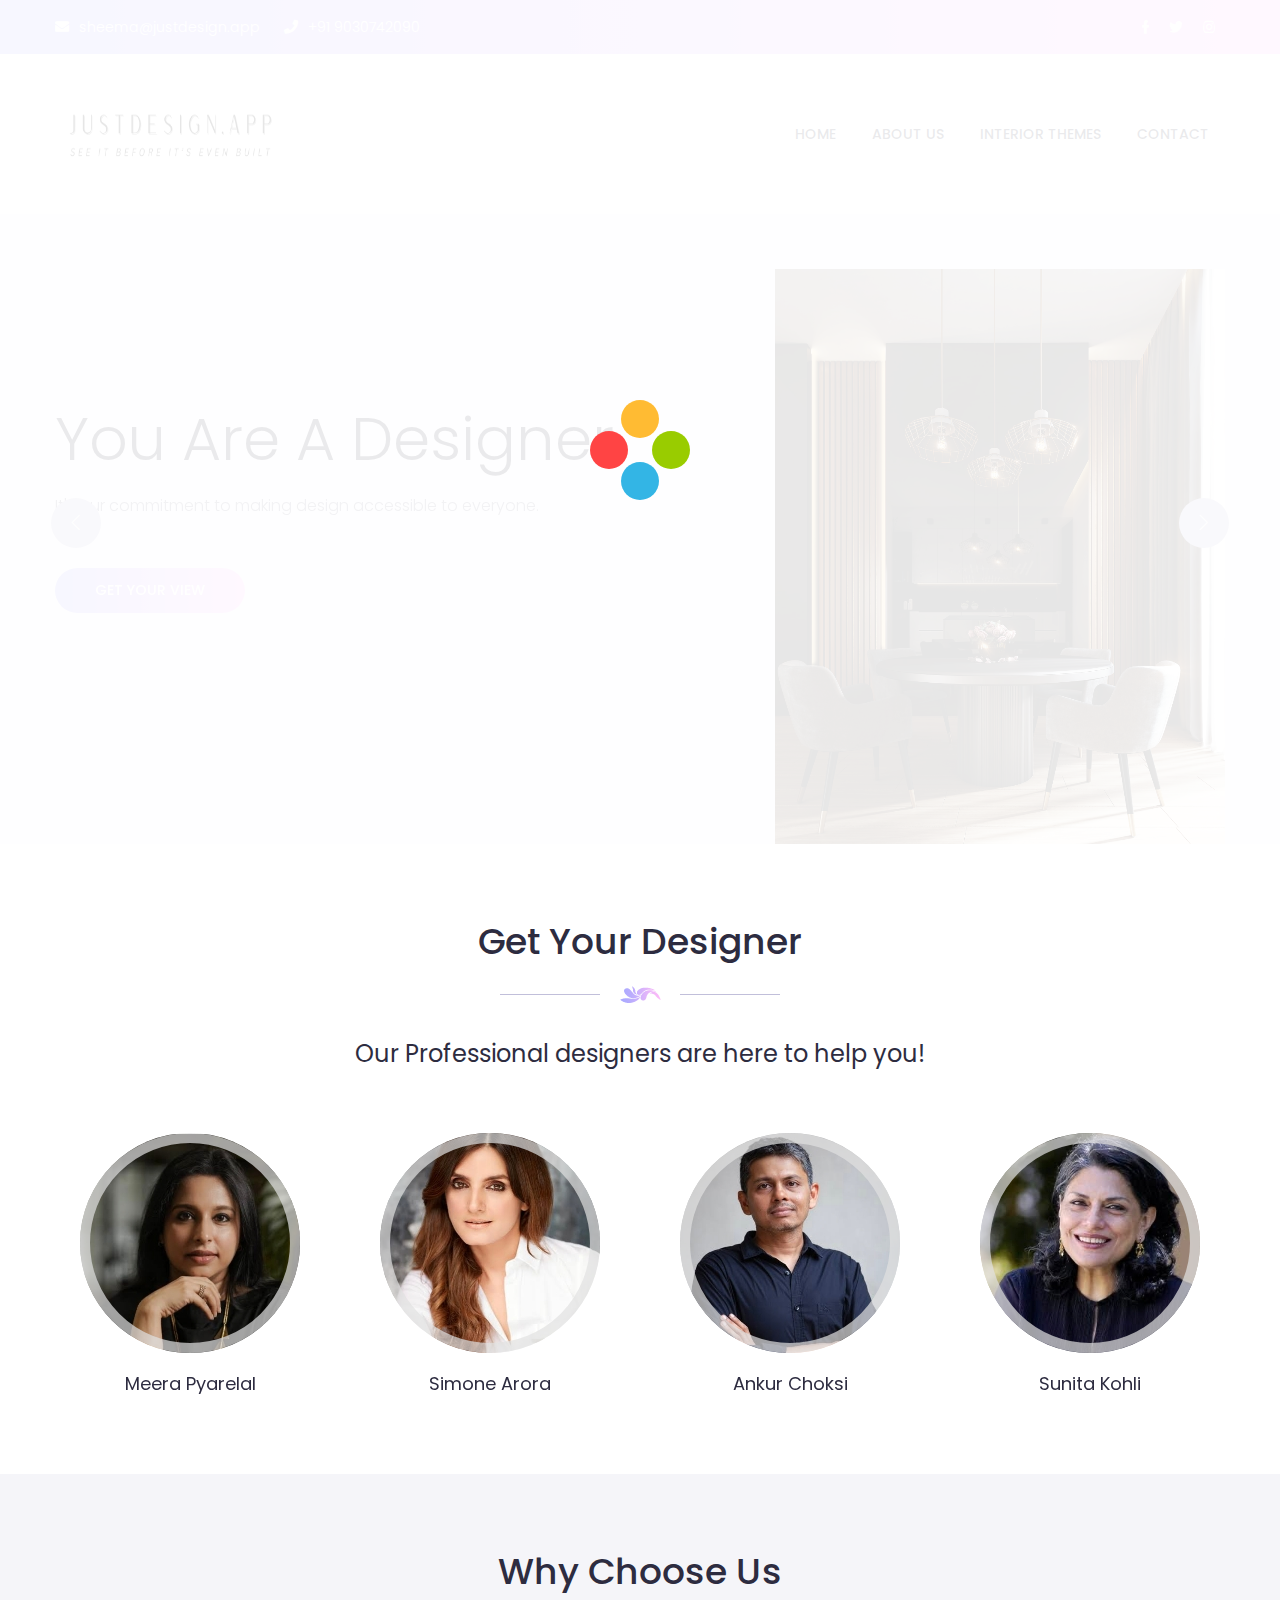
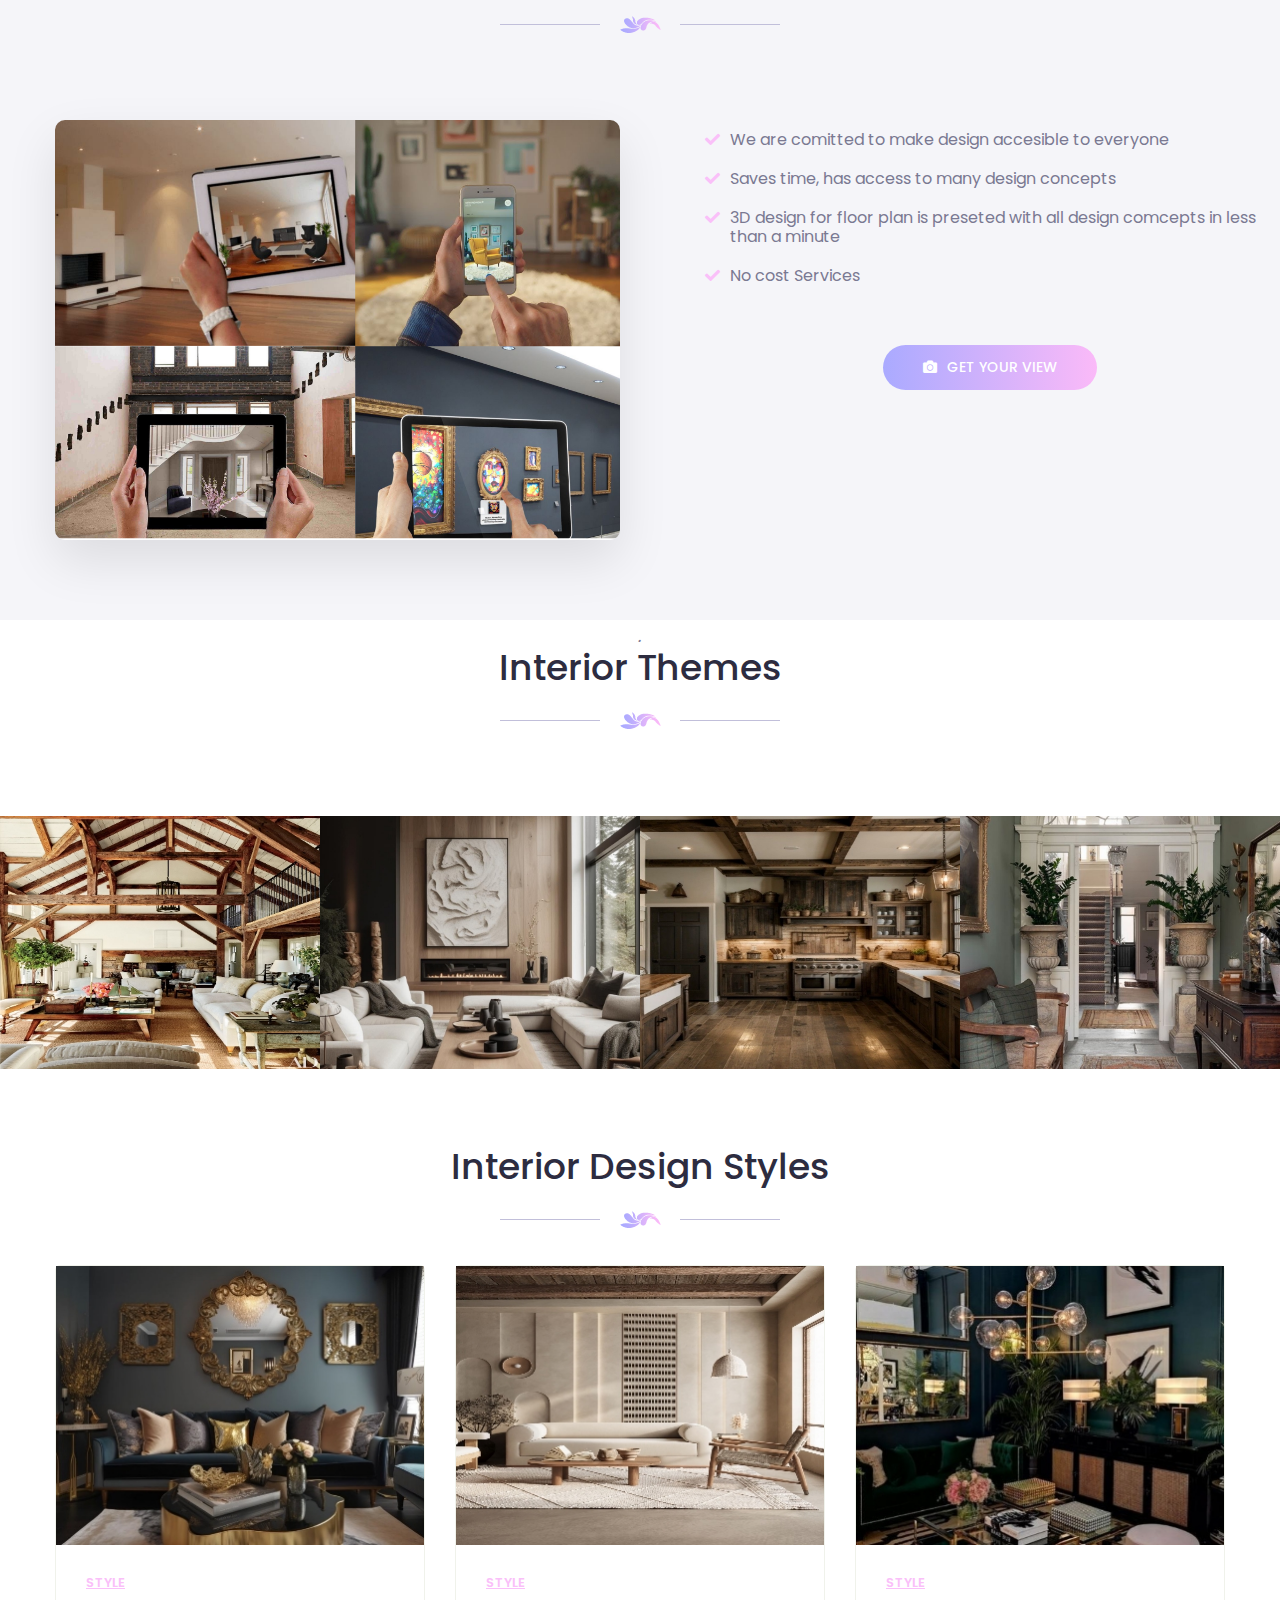
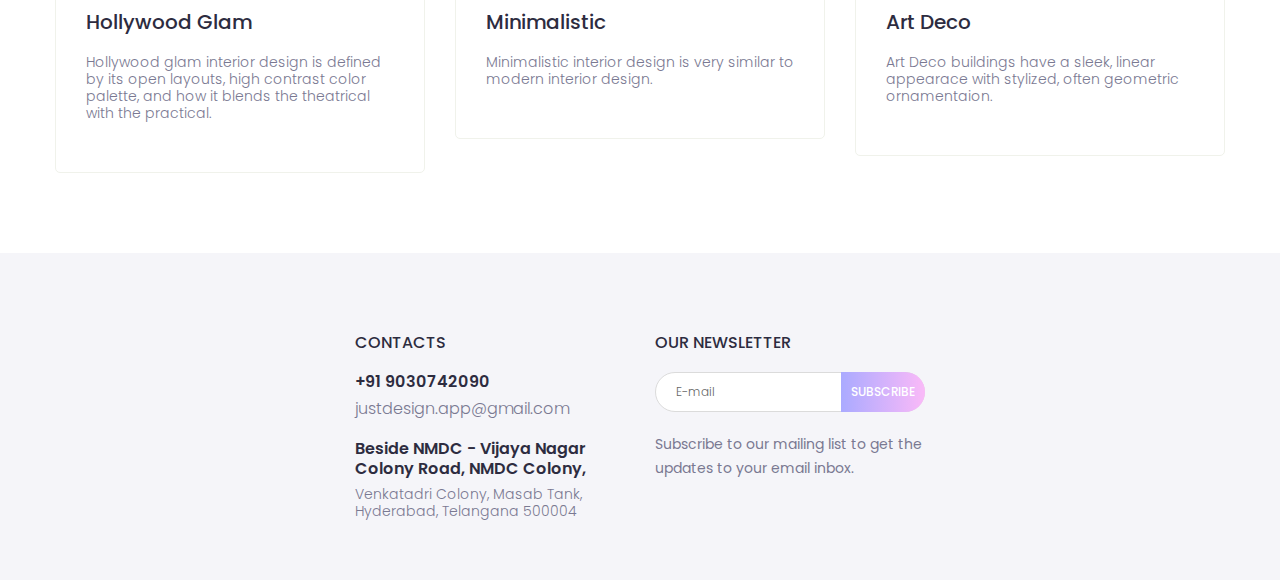
==== commit a972a9b4: "changes 2" ====
--- a/index.html
+++ b/index.html
@@ -26,142 +26,72 @@
 			Wrapper Start
 	*************************************-->
 	<div id="hb-wrapper" class="hb-wrapper hb-haslayout">
-		<!--************************************
+		   <!--************************************
 				Header Start
 		*************************************-->
-		<header id="hb-header" class="hb-header hb-haslayout">
-			<div class="hb-topbar">
-				<div class="container">
-					<div class="row">
-						<div class="col-xs-12 col-sm-12 col-md-12">
-							<div class="hb-info-area">
-								<ul class="list-unstyled hb-info">
-									<li><a href="mailto:info.deercreative@gmail.com"><i class="fa fa-envelope"></i>info.deercreative@gmail.com</a>
-									</li>
-									<li><i class="fa fa-phone"></i>+91 9030742090</li>
-								</ul>
-							</div>
-							<div class="hb-socialicons-area">
-								<!-- <span class="hb-timeandday">Open hours: 8.00-18.00 Mon-Fri</span> -->
-								<ul class="hb-socialicons hb-withoutbackground list-unstyled">
-									<li><a href="javascript:void(0);"><i class="fab fa-facebook-f"></i></a></li>
-									<li><a href="javascript:void(0);"><i class="fab fa-twitter"></i></a></li>
-									<!-- <li><a href="javascript:void(0);"><i class="fab fa-google-plus-g"></i></a></li> -->
-									<li><a href="javascript:void(0);"><i class="fab fa-instagram"></i></a></li>
-								</ul>
-							</div>
-						</div>
-					</div>
-				</div>
-			</div>
-			<div class="hb-navigationarea">
-				<div class="container">
-					<div class="row">
-						<div class="col-xs-12 col-sm-12 col-md-12 col-lg-12">
-							<!-- <strong class="hb-logo"><a href="index.html"><img src="images/logo.png" alt="company logo here"></a></strong> -->
-							<div class="hb-addnav">
-								<!-- <div class="hb-searcharea">
-									<a href="#" class="search-opener"><i class="icon_search"></i></a>
-								</div> -->
-								<!-- <div class="hb-cartarea">
-									<a class="dropdown-toggle" data-toggle="dropdown" href="#" role="button" aria-haspopup="true" aria-expanded="false">
-									<span class="icon_bag_alt"></span>
-									</a>
-									<ul class="list-unstyled dropdown-menu hb-cart right">
-										<li>
-											<figure><img src="images/cart-img01.jpg" alt="image description"></figure>
-											<h3><span>$130.00 x 1</span>OIL MASSAGES</h3>
-											<button><i class="ti-close"></i></button>
-										</li>
-										<li>
-											<figure><img src="images/cart-img02.jpg" alt="image description"></figure>
-											<h3><span>$130.00 x 1</span>OIL MASSAGES</h3>
-											<button><i class="ti-close"></i></button>
-										</li>
-										<li>
-											<span class="hb-total">total:<em>$460.00</em></span>
-										</li>
-										<li>
-											<a href="javascript:void(0);" class="hb-btn hb-btn-lg changehover font-base fw-medium text-center text-uppercase">VIEW CARD</a>
-											<a href="javascript:void(0);" class="hb-btn hb-btn-lg font-base fw-medium text-center text-uppercase">CHECK OUT</a>
-										</li>
-									</ul>
-								</div> -->
-							</div>
-							<nav id="hb-nav" class="hb-nav">
-								<div class="navbar-header">
-									<button type="button" class="navbar-toggle collapsed" data-toggle="collapse" data-target="#hb-navigation" aria-expanded="false">
-										<span class="sr-only">Toggle navigation</span>
-										<span class="icon-bar"></span>
-										<span class="icon-bar"></span>
-										<span class="icon-bar"></span>
-									</button>
-								</div>
-								<div id="hb-navigation" class="collapse navbar-collapse hb-navigation">
-									<ul>                                                                    
-										<li class="menu-item-has-children">
-											<a href="index.html">Home</a>
-											<!-- <ul class="list-unstyled sub-menu">
-												<li><a href="index.html">Homepage Spa S1</a></li>
-												<li><a href="index-2.html">Homepage Spa S2</a></li>
-												<li><a href="index-3.html">Homepage Spa S3</a></li>
-												<li><a href="index-4.html">Homepage Spa S4</a></li>
-											</ul> -->
-										</li>
-										<!-- <li class="menu-item-has-children">
-											<a href="service.html">Services</a>
-											<ul class="list-unstyled sub-menu">
-												<li><a href="service.html">Full-body Massages</a></li>
-											</ul>
-										</li> -->
-										<li><a href="aboutus.html">About Us</a></li>
-										<!-- <li class="menu-item-has-children current-menu-item">
-											<a href="javascript:void(0);">Pages</a>
-											<ul class="list-unstyled sub-menu">
-												<li><a href="aboutus.html">About Us</a></li>
-												<li><a href="testimonials.html">Testimonials</a></li>
-												<li><a href="pricing.html">Pricing</a></li>
-												<li><a href="booking.html">Booking</a></li>
-												<li><a href="giftcertificates.html">Gift Certificates</a></li>
-												<li><a href="faq.html">FAQs</a></li>
-												<li><a href="404page.html">404 Error</a></li>
-												<li><a href="comingsoon.html">Comming Soon</a></li>
-											</ul>
-										</li> -->
-										<li class="menu-item-has-children">
-											<a href="gallery.html">Gallery</a>
-											<!-- <ul class="list-unstyled sub-menu">
-												<li><a href="gallery.html">Gallery Grid</a></li>
-												<li><a href="gallery-masonrystyle.html">Gallery Masonry</a></li>
-											</ul> -->
-										</li>
-										<!-- <li class="menu-item-has-children">
-											<a href="javascript:void(0);">Shop</a>
-											<ul class="list-unstyled sub-menu">
-												<li><a href="shop.html">Shop</a></li>
-												<li><a href="shop-detail.html">Shop Detail</a></li>
-											</ul>
-										</li> -->
-										<!-- <li class="menu-item-has-children">
-											<a href="javascript:void(0);">Blogs </a>
-											<ul class="list-unstyled sub-menu">
-												<li><a href="bloggrid-fullwidth.html">BlogGrid Fullwidth</a></li>
-												<li><a href="bloggrid-sidebar.html">BlogGrid Sidebar</a></li>
-												<li><a href="blog-classic.html">Blog Classic</a></li>
-												<li><a href="blogdetails-sidebar.html">BlogDetail Sidebar</a></li>
-												<li><a href="blogdetails-fullwidth.html">BlogDetail Fullwidth</a></li>
-											</ul>
-										</li> -->
-										<li><a href="contactus.html">Contact</a></li>
-									</ul>
-								</div>
-							</nav>
-						</div>
-					</div>
-				</div>
-			</div>
-		</header>
-		<!--************************************
+        <header id="hb-header" class="hb-header hb-haslayout">
+            <div class="hb-topbar">
+                <div class="container">
+                    <div class="row">
+                        <div class="col-xs-12 col-sm-12 col-md-12">
+                            <div class="hb-info-area">
+                                <ul class="list-unstyled hb-info">
+                                    <li><a href="mailto:info.deercreative@gmail.com"><i
+                                                class="fa fa-envelope"></i>sheema@justdesign.app</a>
+                                    </li>
+                                    <li><i class="fa fa-phone"></i>+91 9030742090</li>
+                                </ul>
+                            </div>
+                            <div class="hb-socialicons-area">
+                                <ul class="hb-socialicons hb-withoutbackground list-unstyled">
+                                    <li><a href="javascript:void(0);"><i class="fab fa-facebook-f"></i></a></li>
+                                    <li><a href="javascript:void(0);"><i class="fab fa-twitter"></i></a></li>
+                                    <li><a href="javascript:void(0);"><i class="fab fa-instagram"></i></a></li>
+                                </ul>
+                            </div>
+                        </div>
+                    </div>
+                </div>
+            </div>
+            <div class="hb-navigationarea">
+                <div class="container">
+                    <div class="row">
+                        <div class="col-xs-12 col-sm-12 col-md-12 col-lg-12" style="    display: flex;
+                        justify-content: space-between;
+                        align-items: center;">
+                            <strong class="hb-logo"><a href="index.html"><img src="images/logo.jpeg"
+                                        alt="company logo here"></a></strong>
+                            <div class="hb-addnav">
+                            </div>
+                            <nav id="hb-nav" class="hb-nav">
+                                <div class="navbar-header">
+                                    <button type="button" class="navbar-toggle collapsed" data-toggle="collapse"
+                                        data-target="#hb-navigation" aria-expanded="false">
+                                        <span class="sr-only">Toggle navigation</span>
+                                        <span class="icon-bar"></span>
+                                        <span class="icon-bar"></span>
+                                        <span class="icon-bar"></span>
+                                    </button>
+                                </div>
+                                <div id="hb-navigation" class="collapse navbar-collapse hb-navigation">
+                                    <ul>
+                                        <li class="menu-item-has-children">
+                                            <a href="index.html">Home</a>
+                                        </li>
+                                        <li><a href="aboutus.html">About Us</a></li>
+                                        <li class="menu-item-has-children">
+                                            <a href="gallery.html">Interior Themes</a>
+                                        </li>
+                                        <li><a href="https://form.jotform.com/240373713054450">Contact</a></li>
+                                    </ul>
+                                </div>
+                            </nav>
+                        </div>
+                    </div>
+                </div>
+            </div>
+        </header>
+        <!--************************************
 				Header End
 		*************************************-->
 		<div class="search-popup">
@@ -195,7 +125,7 @@
 											<div class="hb-description">
 												<p>It's our commitment to making design accessible to everyone.</p>
 											</div>
-											<a href="booking.html" class="hb-btn">Get your view</a>
+											<a href="view.html" class="hb-btn">Get your view</a>
 										</figcaption>
 								</figure>
 							</div>
@@ -217,7 +147,7 @@
 										<div class="hb-description">
 											<p>You don't need to be an expert we're here to help.</p>
 										</div>
-										<a href="service.html" class="hb-btn">Get your view</a>
+										<a href="view.html" class="hb-btn">Get your view</a>
 									</figcaption> 
 								</figure>
 							</div>
@@ -379,7 +309,7 @@
 									</div>
 								</div> -->
 								<div class="hb-btnarea">
-									<a href="giftcertificates.html" class="hb-btn"><i class="fa fa-camera"></i>Get your view</a>
+									<a href="view.html" class="hb-btn"><i class="fa fa-camera"></i>Get your view</a>
 								</div>
 							</div>
 						</div>
--- a/style.css
+++ b/style.css
@@ -5424,6 +5424,8 @@
 
 .hb-logo a img {
   display: block;
+  height: 100px;
+  width: 230px;
 }
 
 /* =============================================
@@ -5435,6 +5437,9 @@
   font-size: 14px;
   line-height: 18px;
   font-weight: 500;
+  display: flex;
+  justify-content: center;
+  align-items: center;
 }
 
 /* =============================================
@@ -8018,7 +8023,7 @@
 ============================================= */
 .hb-innerbanner {
   background-size: cover;
-  background-image: url("../images/innerbanner-bg.jpg");
+  background-image: url("../images/aboutus.jpg");
   background-repeat: no-repeat;
 }
 
--- a/css/responsive.css
+++ b/css/responsive.css
@@ -3362,7 +3362,8 @@
     text-align: center; }
     .hb-slidercontent h1 {
       font-size: 40px;
-      line-height: 60px; }
+      line-height: 60px;
+    color: white; }
   .hb-slidercontent-area {
     padding: 0; }
   .hb-sectiontitle h2 {
@@ -3806,7 +3807,7 @@
     .hb-socialicons-area .hb-socialicons {
       text-align: center; }
   .hb-slidercontent .hb-description p {
-    color: #000; }
+    color: white; }
   .hb-twoheading {
     font-size: 20px;
     line-height: 23px; }
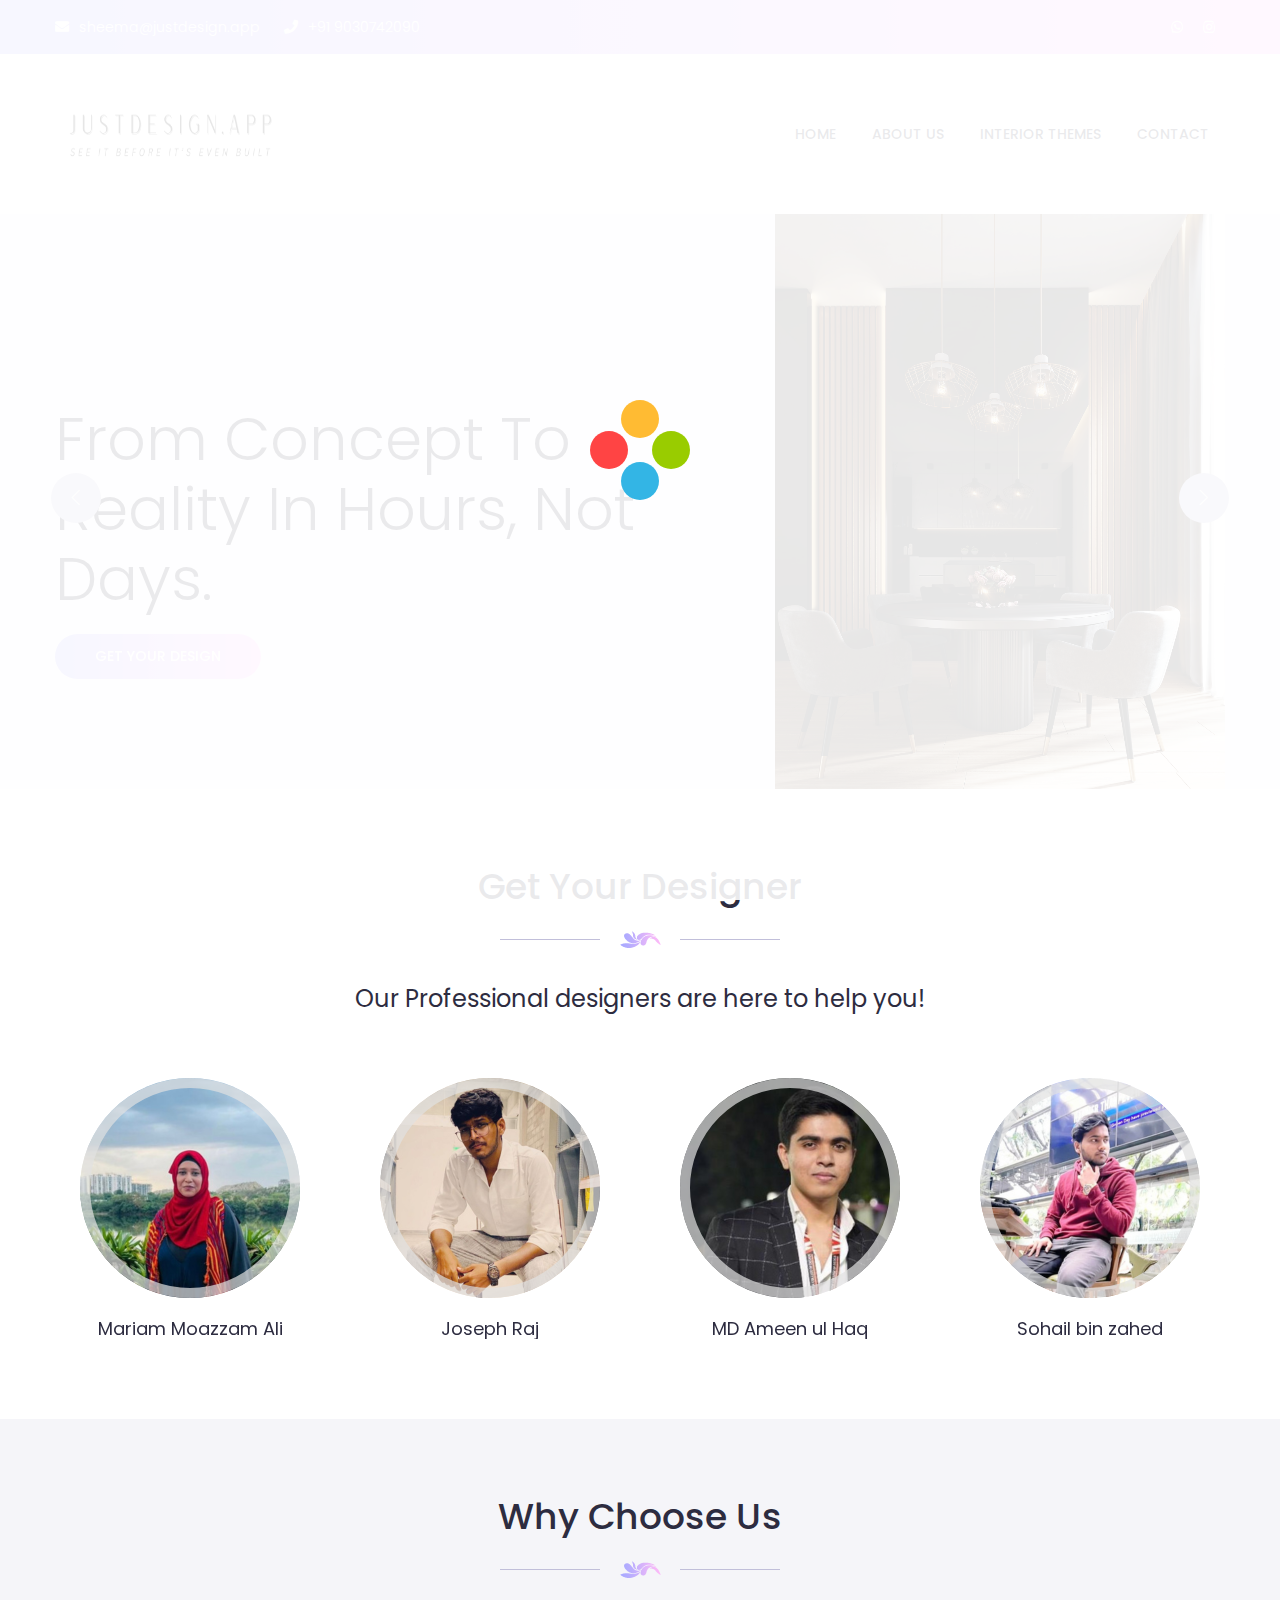
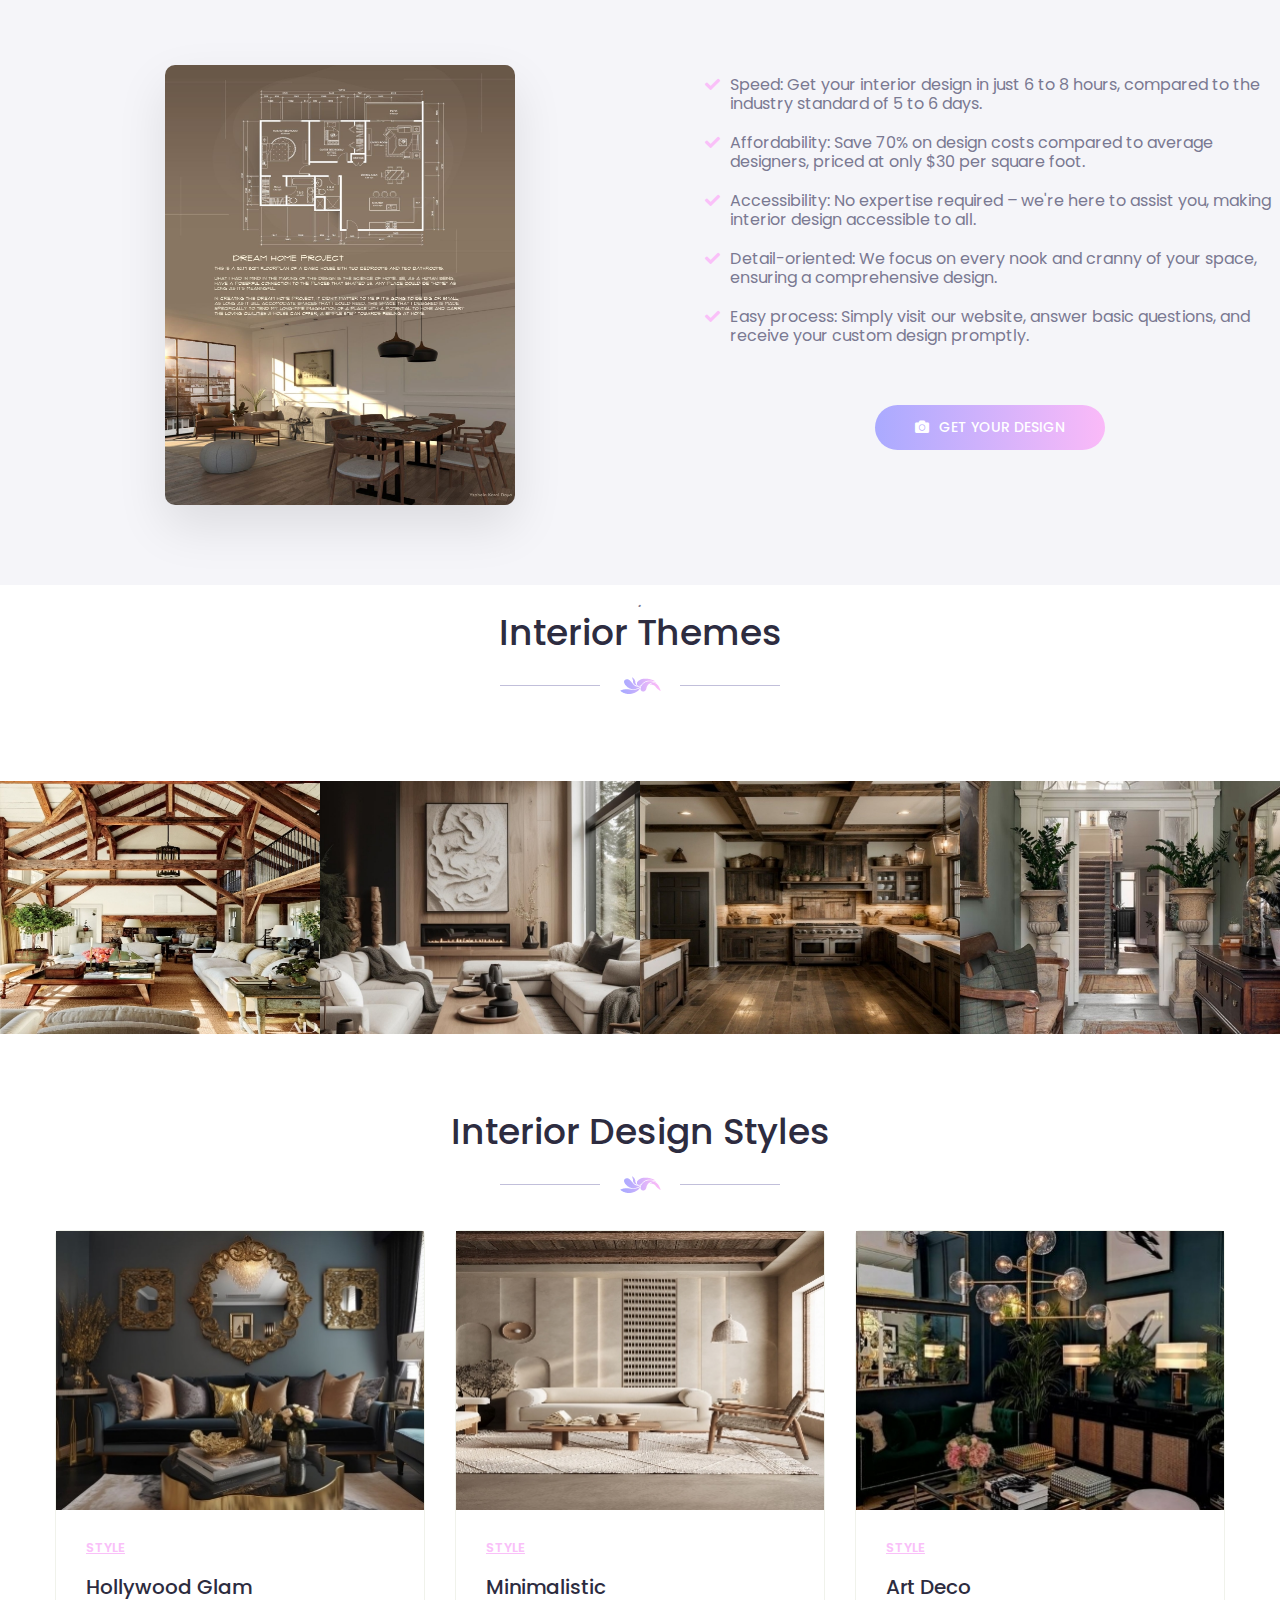
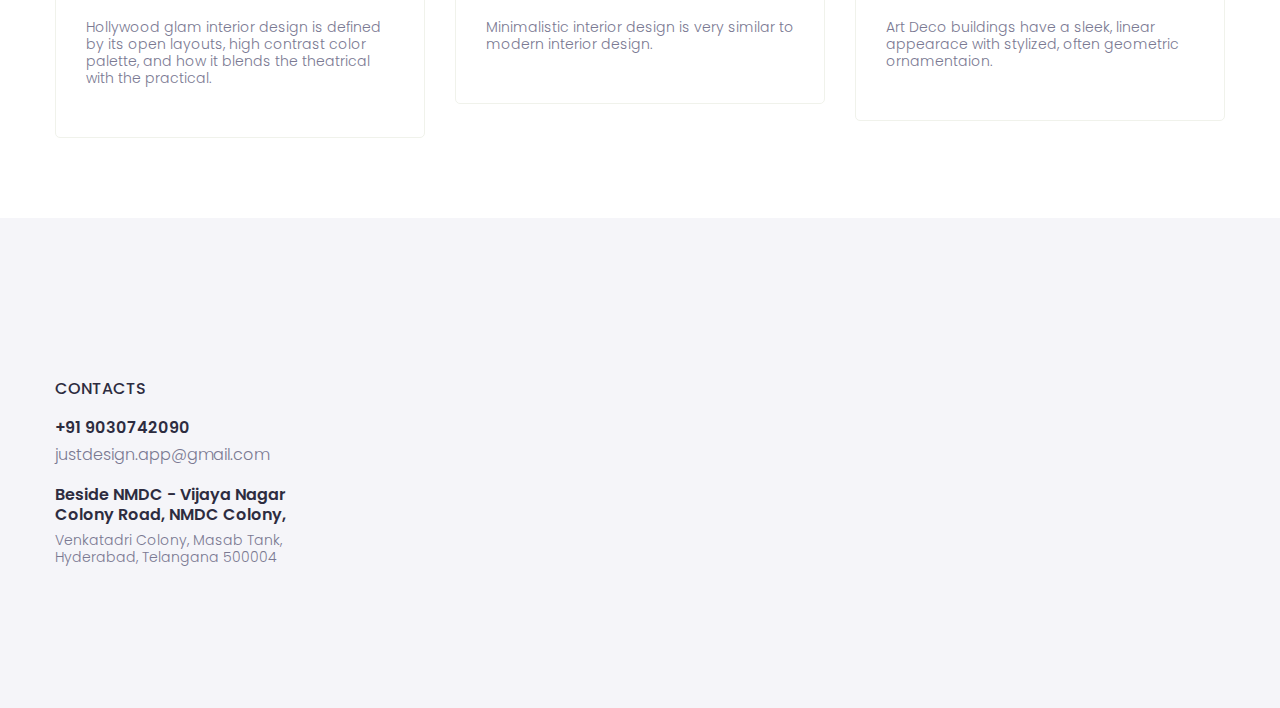
==== commit 6330808f: "changes2" ====
--- a/index.html
+++ b/index.html
@@ -2,7 +2,9 @@
 <!--[if lt IE 7]>		<html class="no-js lt-ie9 lt-ie8 lt-ie7" lang=""> <![endif]-->
 <!--[if IE 7]>			<html class="no-js lt-ie9 lt-ie8" lang=""> <![endif]-->
 <!--[if IE 8]>			<html class="no-js lt-ie9" lang=""> <![endif]-->
-<!--[if gt IE 8]><!-->	<html class="no-js" lang=""> <!--<![endif]-->
+<!--[if gt IE 8]><!-->
+<html class="no-js" lang=""> <!--<![endif]-->
+
 <head>
 	<meta charset="utf-8">
 	<meta http-equiv="X-UA-Compatible" content="IE=edge">
@@ -18,6 +20,7 @@
 	<link rel="stylesheet" href="css/responsive.css">
 	<script src="js/vendor/modernizr-2.8.3-respond-1.4.2.min.js"></script>
 </head>
+
 <body class="hb-home hb-homeone">
 	<!--[if lt IE 8]>
 		<p class="browserupgrade">You are using an <strong>outdated</strong> browser. Please <a href="http://browsehappy.com/">upgrade your browser</a> to improve your experience.</p>
@@ -26,72 +29,73 @@
 			Wrapper Start
 	*************************************-->
 	<div id="hb-wrapper" class="hb-wrapper hb-haslayout">
-		   <!--************************************
+		<!--************************************
 				Header Start
 		*************************************-->
-        <header id="hb-header" class="hb-header hb-haslayout">
-            <div class="hb-topbar">
-                <div class="container">
-                    <div class="row">
-                        <div class="col-xs-12 col-sm-12 col-md-12">
-                            <div class="hb-info-area">
-                                <ul class="list-unstyled hb-info">
-                                    <li><a href="mailto:info.deercreative@gmail.com"><i
-                                                class="fa fa-envelope"></i>sheema@justdesign.app</a>
-                                    </li>
-                                    <li><i class="fa fa-phone"></i>+91 9030742090</li>
-                                </ul>
-                            </div>
-                            <div class="hb-socialicons-area">
-                                <ul class="hb-socialicons hb-withoutbackground list-unstyled">
-                                    <li><a href="javascript:void(0);"><i class="fab fa-facebook-f"></i></a></li>
-                                    <li><a href="javascript:void(0);"><i class="fab fa-twitter"></i></a></li>
-                                    <li><a href="javascript:void(0);"><i class="fab fa-instagram"></i></a></li>
-                                </ul>
-                            </div>
-                        </div>
-                    </div>
-                </div>
-            </div>
-            <div class="hb-navigationarea">
-                <div class="container">
-                    <div class="row">
-                        <div class="col-xs-12 col-sm-12 col-md-12 col-lg-12" style="    display: flex;
+		<header id="hb-header" class="hb-header hb-haslayout">
+			<div id="hb-topbar" class="hb-topbar">
+				<div class="container">
+					<div class="row">
+						<div class="col-xs-12 col-sm-12 col-md-12">
+							<div class="hb-info-area">
+								<ul class="list-unstyled hb-info">
+									<li><a href="mailto:info.deercreative@gmail.com"><i
+												class="fa fa-envelope"></i>sheema@justdesign.app</a>
+									</li>
+									<li><i class="fa fa-phone"></i>+91 9030742090</li>
+								</ul>
+							</div>
+							<div class="hb-socialicons-area">
+								<ul class="hb-socialicons hb-withoutbackground list-unstyled">
+									<li><a href="https://wa.me/+919030742090"><i class="fab fa-whatsapp"></i></a></li>
+									<li><a
+											href="https://www.instagram.com/justdesign.app?igsh=MWFzcHBxNmJ0dnIwag%3D%3D&utm_source=qr"><i
+												class="fab fa-instagram"></i></a></li>
+								</ul>
+							</div>
+						</div>
+					</div>
+				</div>
+			</div>
+			<div class="hb-navigationarea">
+				<div class="container">
+					<div class="row">
+						<div class="col-xs-12 col-sm-12 col-md-12 col-lg-12" style="    display: flex;
                         justify-content: space-between;
                         align-items: center;">
-                            <strong class="hb-logo"><a href="index.html"><img src="images/logo.jpeg"
-                                        alt="company logo here"></a></strong>
-                            <div class="hb-addnav">
-                            </div>
-                            <nav id="hb-nav" class="hb-nav">
-                                <div class="navbar-header">
-                                    <button type="button" class="navbar-toggle collapsed" data-toggle="collapse"
-                                        data-target="#hb-navigation" aria-expanded="false">
-                                        <span class="sr-only">Toggle navigation</span>
-                                        <span class="icon-bar"></span>
-                                        <span class="icon-bar"></span>
-                                        <span class="icon-bar"></span>
-                                    </button>
-                                </div>
-                                <div id="hb-navigation" class="collapse navbar-collapse hb-navigation">
-                                    <ul>
-                                        <li class="menu-item-has-children">
-                                            <a href="index.html">Home</a>
-                                        </li>
-                                        <li><a href="aboutus.html">About Us</a></li>
-                                        <li class="menu-item-has-children">
-                                            <a href="gallery.html">Interior Themes</a>
-                                        </li>
-                                        <li><a href="https://form.jotform.com/240373713054450">Contact</a></li>
-                                    </ul>
-                                </div>
-                            </nav>
-                        </div>
-                    </div>
-                </div>
-            </div>
-        </header>
-        <!--************************************
+							<strong class="hb-logo"><a href="index.html"><img src="images/logo.jpeg"
+										alt="company logo here"></a></strong>
+							<div class="hb-addnav">
+							</div>
+							<nav id="hb-nav" class="hb-nav">
+								<div class="navbar-header">
+									<button type="button" class="navbar-toggle collapsed" data-toggle="collapse"
+										data-target="#hb-navigation" aria-expanded="false">
+										<span class="sr-only">Toggle navigation</span>
+										<span class="icon-bar"></span>
+										<span class="icon-bar"></span>
+										<span class="icon-bar"></span>
+									</button>
+								</div>
+								<div id="hb-navigation" class="collapse navbar-collapse hb-navigation">
+									<ul>
+										<li class="menu-item-has-children">
+											<a href="index.html">Home</a>
+										</li>
+										<li><a href="aboutus.html">About Us</a></li>
+										<li class="menu-item-has-children">
+											<a href="gallery.html">Interior Themes</a>
+										</li>
+										<li><a href="#hb-footer">Contact</a></li>
+									</ul>
+								</div>
+							</nav>
+						</div>
+					</div>
+				</div>
+			</div>
+		</header>
+		<!--************************************
 				Header End
 		*************************************-->
 		<div class="search-popup">
@@ -120,13 +124,9 @@
 									<img src="images/slider.png" alt="image description">
 									<figcaption class="hb-slidercontent">
 										<h1>
-											<!-- <span>Design &amp; Just Design</span> -->
-											You are a designer</h1>
-											<div class="hb-description">
-												<p>It's our commitment to making design accessible to everyone.</p>
-											</div>
-											<a href="view.html" class="hb-btn">Get your view</a>
-										</figcaption>
+											From Concept to Reality in Hours, Not Days.</h1>
+										<a href="view.html" class="hb-btn">Get your design</a>
+									</figcaption>
 								</figure>
 							</div>
 						</div>
@@ -141,14 +141,9 @@
 								<figure class="hb-sliderimg">
 									<img src="images/slider2.png" alt="image description">
 									<figcaption class="hb-slidercontent">
-										<h1>
-											<!-- <span>Design &amp; Real</span> -->
-											See &amp; Design</h1>
-										<div class="hb-description">
-											<p>You don't need to be an expert we're here to help.</p>
-										</div>
-										<a href="view.html" class="hb-btn">Get your view</a>
-									</figcaption> 
+										<h1>Crafting Creativity, Quality, and Detail in Every Inch.</h1>
+										<a href="view.html" class="hb-btn">Get your design</a>
+									</figcaption>
 								</figure>
 							</div>
 						</div>
@@ -189,15 +184,15 @@
 							<div class="item">
 								<div class="hb-servicebox">
 									<figure class="hb-serviceimg">
-										<img src="images/designer1.jpg" alt="images description">
+										<img src="images/1.png" alt="images description">
 										<figcaption class="hb-imagecontent">
-											<a href="booking.html" class="hb-btn"> Connect</a>
+											<a href="https://wa.me/+919030742090?text=I%20want%20a%20consultaion%20for%20my%20design"
+												class="hb-btn"> Connect</a>
 										</figcaption>
 									</figure>
 									<div class="hb-servicecontent">
 										<h3>
-											Meera Pyarelal
-											<!-- <em>$200</em> -->
+											Mariam Moazzam Ali
 										</h3>
 									</div>
 								</div>
@@ -205,15 +200,15 @@
 							<div class="item">
 								<div class="hb-servicebox">
 									<figure class="hb-serviceimg">
-										<img src="images/designer2.jpg" alt="images description">
+										<img src="images/2.png" alt="images description">
 										<figcaption class="hb-imagecontent">
-											<a href="booking.html" class="hb-btn"> Connect</a>
+											<a href="https://wa.me/+919030742090?text=I%20want%20a%20consultaion%20for%20my%20design"
+												class="hb-btn"> Connect</a>
 										</figcaption>
 									</figure>
 									<div class="hb-servicecontent">
 										<h3>
-											Simone Arora
-											<!-- <em>$120</em> -->
+											Joseph Raj
 										</h3>
 									</div>
 								</div>
@@ -221,15 +216,15 @@
 							<div class="item">
 								<div class="hb-servicebox">
 									<figure class="hb-serviceimg">
-										<img src="images/designer3.jpg" alt="images description">
+										<img src="images/3.png" alt="images description">
 										<figcaption class="hb-imagecontent">
-											<a href="booking.html" class="hb-btn"> Connect</a>
+											<a href="https://wa.me/+919030742090?text=I%20want%20a%20consultaion%20for%20my%20design"
+												class="hb-btn"> Connect</a>
 										</figcaption>
 									</figure>
 									<div class="hb-servicecontent">
 										<h3>
-											Ankur Choksi
-											<!-- <em>$80</em> -->
+											MD Ameen ul Haq
 										</h3>
 									</div>
 								</div>
@@ -237,15 +232,15 @@
 							<div class="item">
 								<div class="hb-servicebox">
 									<figure class="hb-serviceimg">
-										<img src="images/designer4.jpg" alt="images description">
+										<img src="images/4.png" alt="images description">
 										<figcaption class="hb-imagecontent">
-											<a href="booking.html" class="hb-btn"> Connect</a>
+											<a href="https://wa.me/+919030742090?text=I%20want%20a%20consultaion%20for%20my%20design"
+												class="hb-btn"> Connect</a>
 										</figcaption>
 									</figure>
 									<div class="hb-servicecontent">
 										<h3>
-											Sunita Kohli
-											<!-- <em>$150</em> -->
+											Sohail bin zahed
 										</h3>
 									</div>
 								</div>
@@ -283,12 +278,16 @@
 									<!-- <h3 class="hb-twoheading">Special Treatments</h3> -->
 								</div>
 								<ul class="list-unstyled hb-whychooseus-list">
-									<li>We are comitted to make design accesible to everyone</li>
-									<li>Saves time, has access to many design concepts</li>
-									<li>3D design for floor plan is preseted with all design comcepts in less than a minute</li>
-									<li>No cost Services</li>
-									<!-- <li>Special gifts & offers for you</li>
-									<li>Created by Medical Professionals of Spa Lab</li> -->
+									<li>Speed: Get your interior design in just 6 to 8 hours, compared to the industry
+										standard of 5 to 6 days.</li>
+									<li>Affordability: Save 70% on design costs compared to average designers, priced at
+										only $30 per square foot.</li>
+									<li>Accessibility: No expertise required – we're here to assist you, making interior
+										design accessible to all.</li>
+									<li>Detail-oriented: We focus on every nook and cranny of your space, ensuring a
+										comprehensive design.</li>
+									<li>Easy process: Simply visit our website, answer basic questions, and receive your
+										custom design promptly.</li>
 								</ul>
 								<!-- <div id="hb-statisticscounters" class="hb-statisticscounters">
 									<div class="hb-counter">
@@ -309,7 +308,7 @@
 									</div>
 								</div> -->
 								<div class="hb-btnarea">
-									<a href="view.html" class="hb-btn"><i class="fa fa-camera"></i>Get your view</a>
+									<a href="view.html" class="hb-btn"><i class="fa fa-camera"></i>Get your design</a>
 								</div>
 							</div>
 						</div>
@@ -441,7 +440,7 @@
 							<div class="hb-sectionhead mb-50">
 								<div class="hb-sectiontitle">
 									<h2><span>.</span>
-									Interior Themes 
+										Interior Themes
 									</h2>
 								</div>
 							</div>
@@ -453,8 +452,10 @@
 						<img src="images/interior-themes1.jpg" alt="images description">
 						<figcaption class="hb-gallerycontent">
 							<ul class="list-unstyled hb-roundicon">
-								<li><a href="images/interior-themes1.jpg" data-fancybox="gallery" class="hb-g-icon hover1"><i class="fas fa-arrows-alt"></i></a></li>
-								<li><a href="javascript:void(0)" class="hb-g-icon hover2"><i class="fas fa-link"></i></a></li>
+								<li><a href="images/interior-themes1.jpg" data-fancybox="gallery"
+										class="hb-g-icon hover1"><i class="fas fa-arrows-alt"></i></a></li>
+								<li><a href="javascript:void(0)" class="hb-g-icon hover2"><i
+											class="fas fa-link"></i></a></li>
 							</ul>
 							<h3>Country Style</h3>
 							<span></span>
@@ -464,8 +465,10 @@
 						<img src="images/interior-themes2.jpg" alt="images description">
 						<figcaption class="hb-gallerycontent">
 							<ul class="list-unstyled hb-roundicon">
-								<li><a href="images/interior-themes2.jpg" data-fancybox="gallery" class="hb-g-icon hover1"><i class="fas fa-arrows-alt"></i></a></li>
-								<li><a href="javascript:void(0)" class="hb-g-icon hover2"><i class="fas fa-link"></i></a></li>
+								<li><a href="images/interior-themes2.jpg" data-fancybox="gallery"
+										class="hb-g-icon hover1"><i class="fas fa-arrows-alt"></i></a></li>
+								<li><a href="javascript:void(0)" class="hb-g-icon hover2"><i
+											class="fas fa-link"></i></a></li>
 							</ul>
 							<h3>Scandinavian</h3>
 							<span></span>
@@ -475,8 +478,10 @@
 						<img src="images/interior-themes3.jpg" alt="images description">
 						<figcaption class="hb-gallerycontent">
 							<ul class="list-unstyled hb-roundicon">
-								<li><a href="images/interior-themes3.jpg" data-fancybox="gallery" class="hb-g-icon hover1"><i class="fas fa-arrows-alt"></i></a></li>
-								<li><a href="javascript:void(0)" class="hb-g-icon hover2"><i class="fas fa-link"></i></a></li>
+								<li><a href="images/interior-themes3.jpg" data-fancybox="gallery"
+										class="hb-g-icon hover1"><i class="fas fa-arrows-alt"></i></a></li>
+								<li><a href="javascript:void(0)" class="hb-g-icon hover2"><i
+											class="fas fa-link"></i></a></li>
 							</ul>
 							<h3>Rustic Meandering</h3>
 							<span></span>
@@ -486,8 +491,10 @@
 						<img src="images/interior-themes4.jpg" alt="images description">
 						<figcaption class="hb-gallerycontent">
 							<ul class="list-unstyled hb-roundicon">
-								<li><a href="images/interior-themes4.jpg" data-fancybox="gallery" class="hb-g-icon hover1"><i class="fas fa-arrows-alt"></i></a></li>
-								<li><a href="javascript:void(0)" class="hb-g-icon hover2"><i class="fas fa-link"></i></a></li>
+								<li><a href="images/interior-themes4.jpg" data-fancybox="gallery"
+										class="hb-g-icon hover1"><i class="fas fa-arrows-alt"></i></a></li>
+								<li><a href="javascript:void(0)" class="hb-g-icon hover2"><i
+											class="fas fa-link"></i></a></li>
 							</ul>
 							<h3>Traditional</h3>
 							<span></span>
@@ -678,7 +685,8 @@
 							<div class="col-xs-12 col-sm-6 col-md-4 col-lg-4">
 								<article class="hb-post">
 									<figure class="hb-postimage">
-										<a href="bloggrid-sidebar.html"><img src="images/interior-design-style1.jpg" alt="image description"></a>
+										<a href="bloggrid-sidebar.html"><img src="images/interior-design-style1.jpg"
+												alt="image description"></a>
 									</figure>
 									<div class="hb-postcontent">
 										<a href="bloggrid-sidebar.html" class="hb-postcategory">Style</a>
@@ -686,7 +694,9 @@
 											<h3><a href="bloggrid-sidebar.html">Hollywood Glam</a></h3>
 										</div>
 										<div class="hb-postmeta">
-											 <span>Hollywood glam interior design is defined by its open layouts, high contrast color palette, and how it blends the theatrical with the practical.</span>
+											<span>Hollywood glam interior design is defined by its open layouts, high
+												contrast color palette, and how it blends the theatrical with the
+												practical.</span>
 										</div>
 									</div>
 								</article>
@@ -694,7 +704,8 @@
 							<div class="col-xs-12 col-sm-6 col-md-4 col-lg-4">
 								<article class="hb-post">
 									<figure class="hb-postimage">
-										<a href="bloggrid-sidebar.html"><img src="images/interior-design-style2.jpg" alt="image description"></a>
+										<a href="bloggrid-sidebar.html"><img src="images/interior-design-style2.jpg"
+												alt="image description"></a>
 									</figure>
 									<div class="hb-postcontent">
 										<a href="bloggrid-sidebar.html" class="hb-postcategory">Style</a>
@@ -702,7 +713,8 @@
 											<h3><a href="bloggrid-sidebar.html">Minimalistic</a></h3>
 										</div>
 										<div class="hb-postmeta">
-											<span>Minimalistic interior design is very similar to modern interior design.</span>
+											<span>Minimalistic interior design is very similar to modern interior
+												design.</span>
 										</div>
 									</div>
 								</article>
@@ -710,7 +722,8 @@
 							<div class="col-xs-12 col-sm-6 col-md-4 col-lg-4">
 								<article class="hb-post">
 									<figure class="hb-postimage">
-										<a href="bloggrid-sidebar.html"><img src="images/interior-design-style3.jpg" alt="image description"></a>
+										<a href="bloggrid-sidebar.html"><img src="images/interior-design-style3.jpg"
+												alt="image description"></a>
 									</figure>
 									<div class="hb-postcontent">
 										<a href="bloggrid-sidebar.html" class="hb-postcategory">Style</a>
@@ -718,7 +731,8 @@
 											<h3><a href="bloggrid-sidebar.html">Art Deco</a></h3>
 										</div>
 										<div class="hb-postmeta">
-											<span>Art Deco buildings have a sleek, linear appearace with stylized, often geometric ornamentaion.</span>
+											<span>Art Deco buildings have a sleek, linear appearace with stylized, often
+												geometric ornamentaion.</span>
 										</div>
 									</div>
 								</article>
@@ -740,93 +754,47 @@
 		<footer id="hb-footer" class="hb-footer hb-haslayout">
 			<div class="hb-footer-area">
 				<div class="container">
-					<div class="row">
-						<div class="col-xs-12 col-sm-6 col-md-3">
-							<div class="hb-col">
-								<strong class="hb-logo">
-									<!-- <a href="javascript:void"><img src="images/logo.png" alt=""></a> -->
-								</strong>
-								<!-- <span class="hb-timeandday">Open hours: 8.00-18.00 Mon-Fri</span> -->
-								<ul class="list-unstyled hb-socialicons">
-									<!-- <li><a href="javascript:void(0);"><i class="fab fa-facebook-f"></i></a></li>
-									<li><a href="javascript:void(0);"><i class="fab fa-twitter"></i></a></li>
-									<li class="hb-googleplus"><a href="javascript:void(0);"><i class="fab fa-google-plus-g"></i></a></li> -->
-									<li><a href="https://www.instagram.com/justdesign.app?igsh=MWFzcHBxNmJ0dnIwag%3D%3D&utm_source=qr"><i class="fab fa-instagram"></i></a></li>
-								</ul>
-							</div>
-						</div>
+					<div class="row" style="display: flex;
+					align-items: center;">
 						<div class="col-xs-12 col-sm-6 col-md-3">
 							<div class="hb-col">
 								<h3>Contacts</h3>
 								<ul class="list-unstyled hb-info">
 									<li><span>+91 9030742090<a href="#">justdesign.app@gmail.com</a></span>
 									</li>
-									<li><span>Beside NMDC - Vijaya Nagar Colony Road, NMDC Colony,<em>Venkatadri Colony, Masab Tank, Hyderabad, Telangana 500004</em></span></li>
+									<li><span>Beside NMDC - Vijaya Nagar Colony Road, NMDC Colony,<em>Venkatadri Colony,
+												Masab Tank, Hyderabad, Telangana 500004</em></span></li>
 								</ul>
 							</div>
 						</div>
+
 						<div class="col-xs-12 col-sm-6 col-md-3">
 							<div class="hb-col">
-								<h3>Our Newsletter</h3>
-								<div class="hb-emailarea">
-									<form class="hb-formtheme">
-										<fieldset>
-											<div class="form-group">
-												<input type="text" class="form-control" placeholder="E-mail">
-												<button type="submit" class="hb-btn">SUBSCRIBE</button>
-											</div>
-										</fieldset>
-									</form>
-								</div>
-								<div class="hb-description">
-									<p>Subscribe to our mailing list to get the updates to your email inbox.</p>
-								</div>
-							</div>
-						</div>
-						<div class="col-xs-12 col-sm-6 col-md-3">
-							<div class="hb-col hb-widget">
-								<ul>
-									<!-- <li><a href="javascript:void(0);"><img src="https://via.placeholder.com/80x80" alt="image description"></a></li>
-									<li><a href="javascript:void(0);"><img src="https://via.placeholder.com/80x80" alt="image description"></a></li>
-									<li><a href="javascript:void(0);"><img src="https://via.placeholder.com/80x80" alt="image description"></a></li>
-									<li><a href="javascript:void(0);"><img src="https://via.placeholder.com/80x80" alt="image description"></a></li>
-									<li><a href="javascript:void(0);"><img src="https://via.placeholder.com/80x80" alt="image description"></a></li>
-									<li><a href="javascript:void(0);"><img src="https://via.placeholder.com/80x80" alt="image description"></a></li> -->
-								</ul>
-							</div>
-						</div>
+								<iframe
+									src="https://www.google.com/maps/embed?pb=!1m18!1m12!1m3!1d3807.273058602285!2d78.44687837593371!3d17.398678683490516!2m3!1f0!2f0!3f0!3m2!1i1024!2i768!4f13.1!3m3!1m2!1s0x3bcb979c46fb2f09%3A0x5f03837e29755b4b!2sEdVenture%20Park!5e0!3m2!1sen!2sin!4v1707547689970!5m2!1sen!2sin"
+									height="350" style="width: 800px; border:0;" allowfullscreen="" loading="lazy"
+									referrerpolicy="no-referrer-when-downgrade"></iframe>
+							</div>
+						</div>
+
 					</div>
 				</div>
 			</div>
-			<!-- <div class="hb-footerbar">
-				<div class="container">
-					<div class="row">
-						<div class="col-xs-12 col-sm-12 col-md-12">
-							<span class="hb-copyright">Copyright ©2018 DeerCreative.</span>
-							<ul class="list-unstyled hb-footernav">
-								<li><a href="javascript:void(0);">About </a></li>
-								<li><a href="javascript:void(0);">Terms & Conditions</a></li>
-								<li><a href="javascript:void(0);">Privacy Policy</a></li>
-								<li><a href="javascript:void(0);">Contact</a></li>
-							</ul>
-						</div>
-					</div>
-				</div>
-			</div> -->
-		</footer>
-		<!--************************************
+	</div>
+	</footer>
+	<!--************************************
 				Footer End
 		*************************************-->
-		<span id="back-top" class="text-center rounded-circle fa fa-angle-up"></span>
-		<div id="loader" class="loader-holder">
-			<div class="block">
-			    <div class="dot white"></div>
-			    <div class="dot"></div>
-			    <div class="dot"></div>
-			    <div class="dot"></div>
-			    <div class="dot"></div>
-			</div>
+	<span id="back-top" class="text-center rounded-circle fa fa-angle-up"></span>
+	<div id="loader" class="loader-holder">
+		<div class="block">
+			<div class="dot white"></div>
+			<div class="dot"></div>
+			<div class="dot"></div>
+			<div class="dot"></div>
+			<div class="dot"></div>
 		</div>
+	</div>
 	</div>
 	<!--************************************
 			Wrapper End
@@ -840,4 +808,5 @@
 	<script src="js/appear.js"></script>
 	<script src="js/main.js"></script>
 </body>
+
 </html>--- a/style.css
+++ b/style.css
@@ -909,6 +909,52 @@
   display: none;
 }
 
+
+
+.image-choices {
+  display: grid;
+  grid-template-columns: repeat(3, 1fr);
+  gap: 10px; /* Adjust spacing as needed */
+  justify-content: center;
+  align-items: center;
+}
+
+
+[type="radio"] {
+  display: none; /* Hide radio buttons for cleaner visuals */
+}
+
+.image-choices label {
+  margin-bottom: 10px;
+  width: 377px;
+  margin: 10px;
+  position: relative; /* Needed for hover effect */
+}
+
+.image-choices input {
+  margin-right: 10px;
+}
+
+.image-choices img {
+  display: inline-block;
+  border: 4px solid #aaaaff;
+  height: 200px;
+  width: 350px;
+  cursor: pointer; /* Indicate clickable area */
+}
+
+.image-choices label:hover img {
+  border-color: #008CBA; /* Change border color to blue on hover */
+}
+
+.image-choices input:checked + img {
+  border-color: #008CBA; /* Change border color to blue for selected option */
+}
+
+
+
+
+
 .hb-radio input[type=radio] + label:before {
   top: 4px;
   left: 0;
@@ -6135,21 +6181,28 @@
 }
 
 .hb-widget ul {
-  float: left;
-  width: 100%;
-  margin: -5px;
+  display: grid;
+  align-items: center;
+  float: left;
+  width: 100%;
+  margin: 0px;
   list-style: none;
 }
 
 .hb-widget ul li {
   padding: 5px;
   width: 32.27%;
+  height: 30px;
   display: inline-block;
   list-style-type: none;
   vertical-align: middle;
 }
 
 .hb-widget ul li a {
+  display: block;
+}
+.hb-widget ul li a i {
+  height: 30px;
   display: block;
 }
 
@@ -6536,7 +6589,7 @@
   z-index: 1;
   width: 100%;
   float: right;
-  padding: 55px 0 0;
+  
 }
 
 /* =============================================
@@ -6893,11 +6946,16 @@
   margin: 0;
   float: left;
   width: 100%;
+  display: flex;
+  justify-content: center;
+  align-items: center;
 }
 
 .hb-whychooseus-img img {
   display: block;
   border-radius: 10px;
+  height: 440px;
+  width: 350px;
   -webkit-box-shadow: 0px 21px 50px rgba(0, 0, 0, 0.1);
   box-shadow: 0px 21px 50px rgba(0, 0, 0, 0.1);
 }
--- a/css/responsive.css
+++ b/css/responsive.css
@@ -3365,7 +3365,10 @@
       line-height: 60px;
     color: white; }
   .hb-slidercontent-area {
-    padding: 0; }
+    padding: 0; 
+  display: grid;
+justify-content: center;
+align-items: center;}
   .hb-sectiontitle h2 {
     font-size: 25px;
     line-height: 35px; }
@@ -3912,3 +3915,11 @@
   .v4 .hb-whychooseus-img::after {
     width: 290px;
     height: 290px; } }
+
+
+
+@media only screen and (max-width: 767px) {
+	#hb-topbar {
+	  display: none;
+	}
+  }